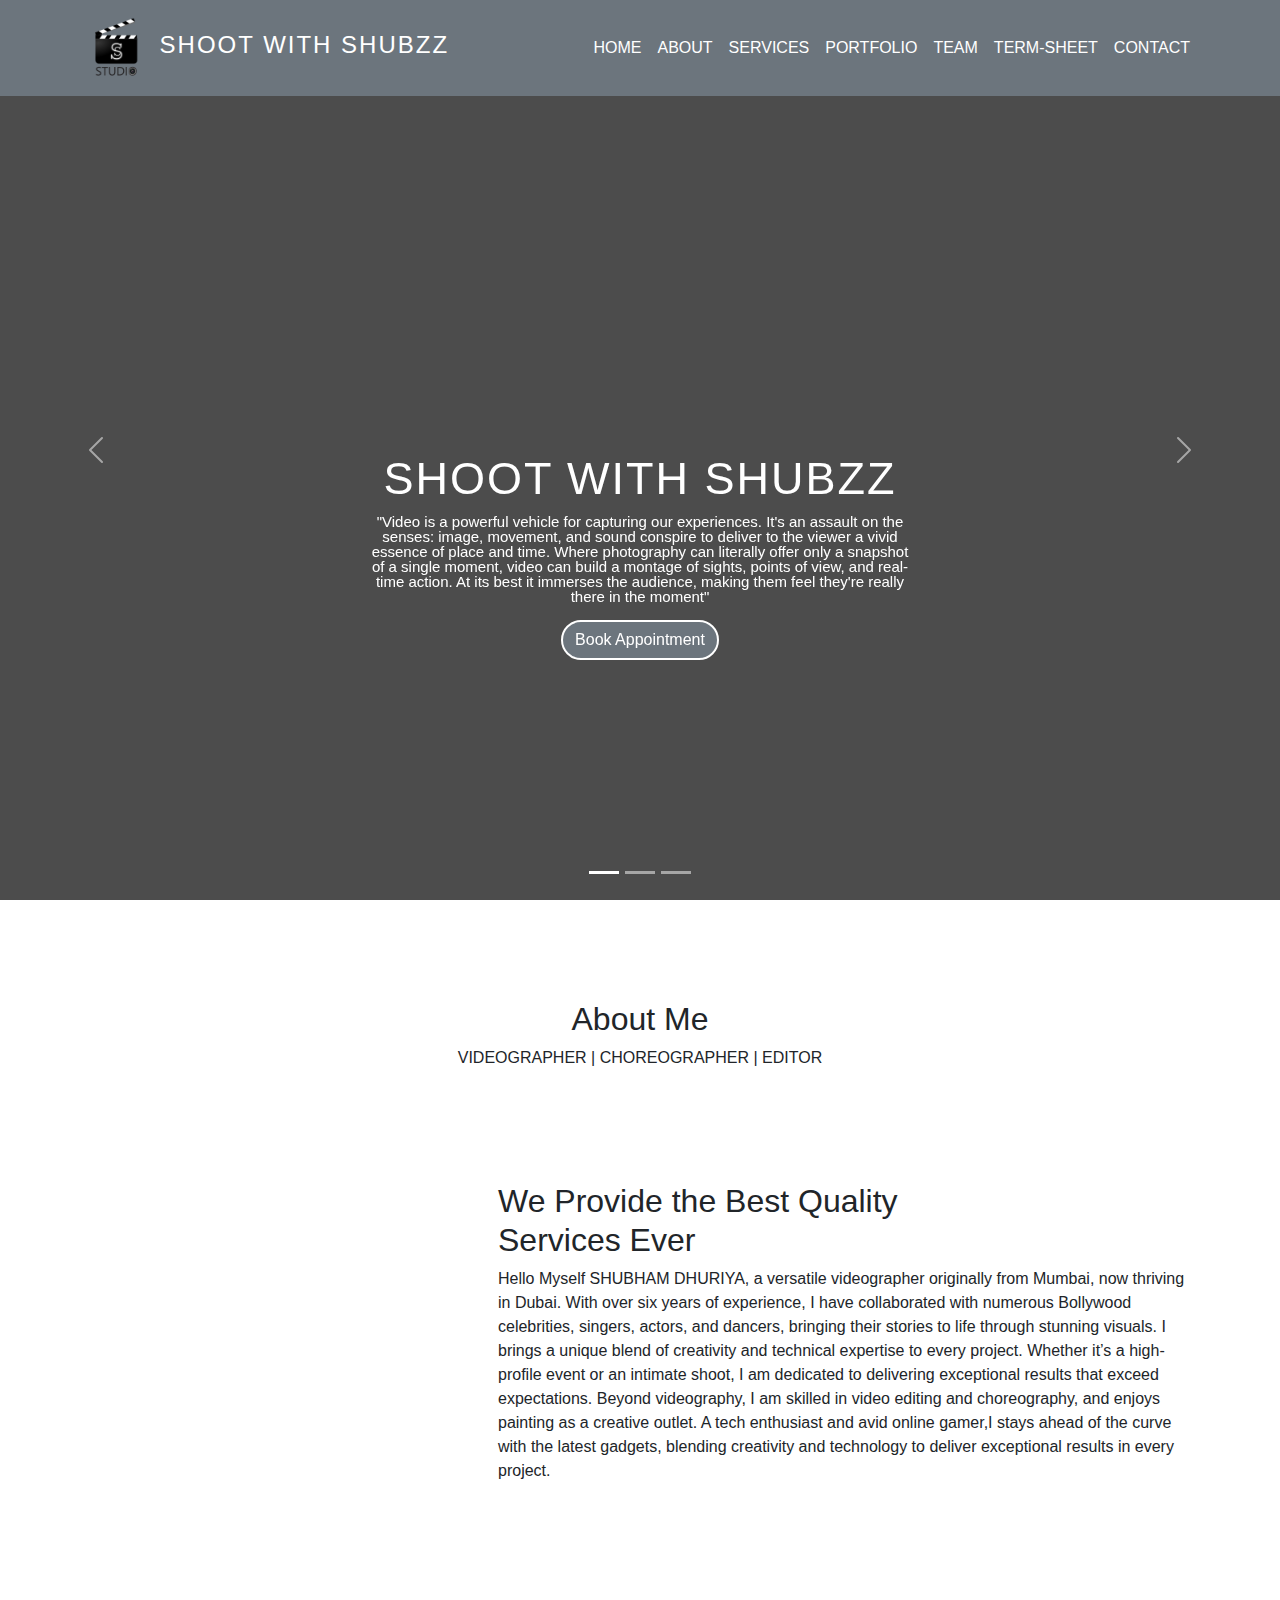
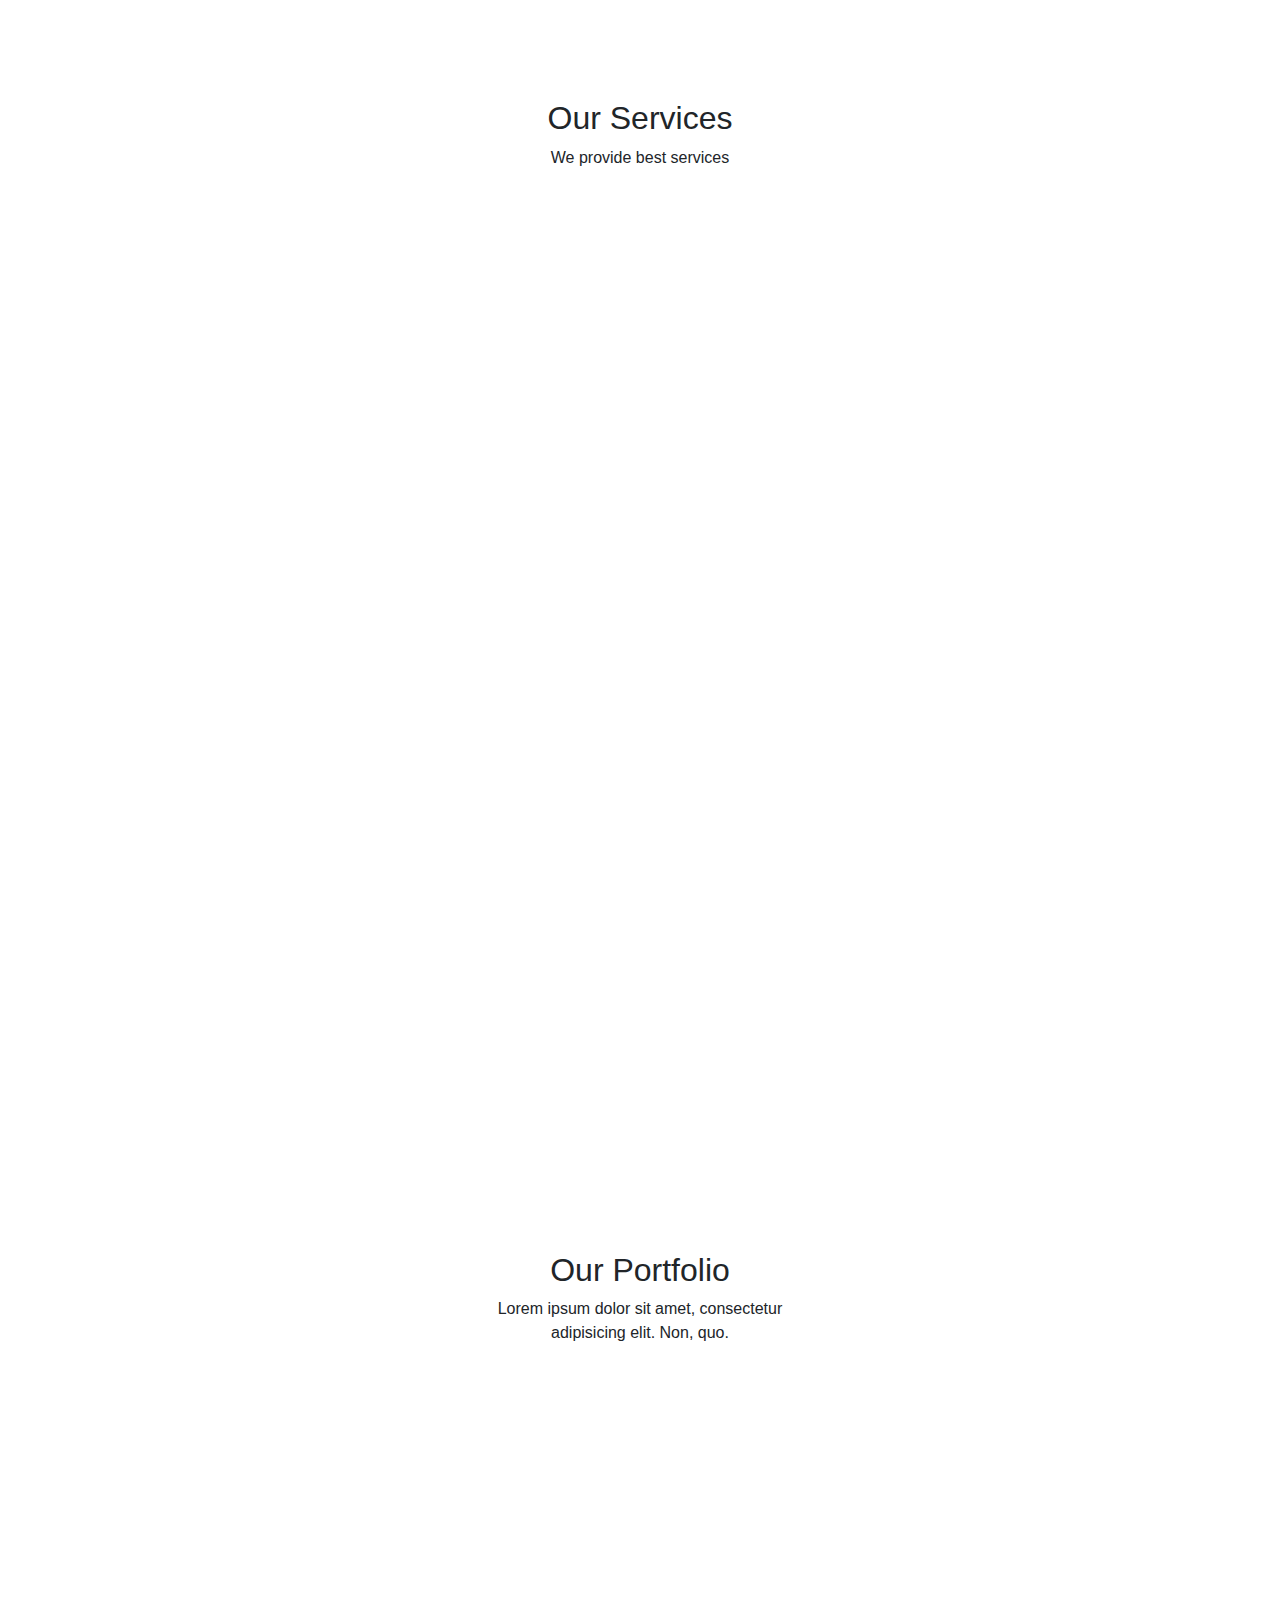
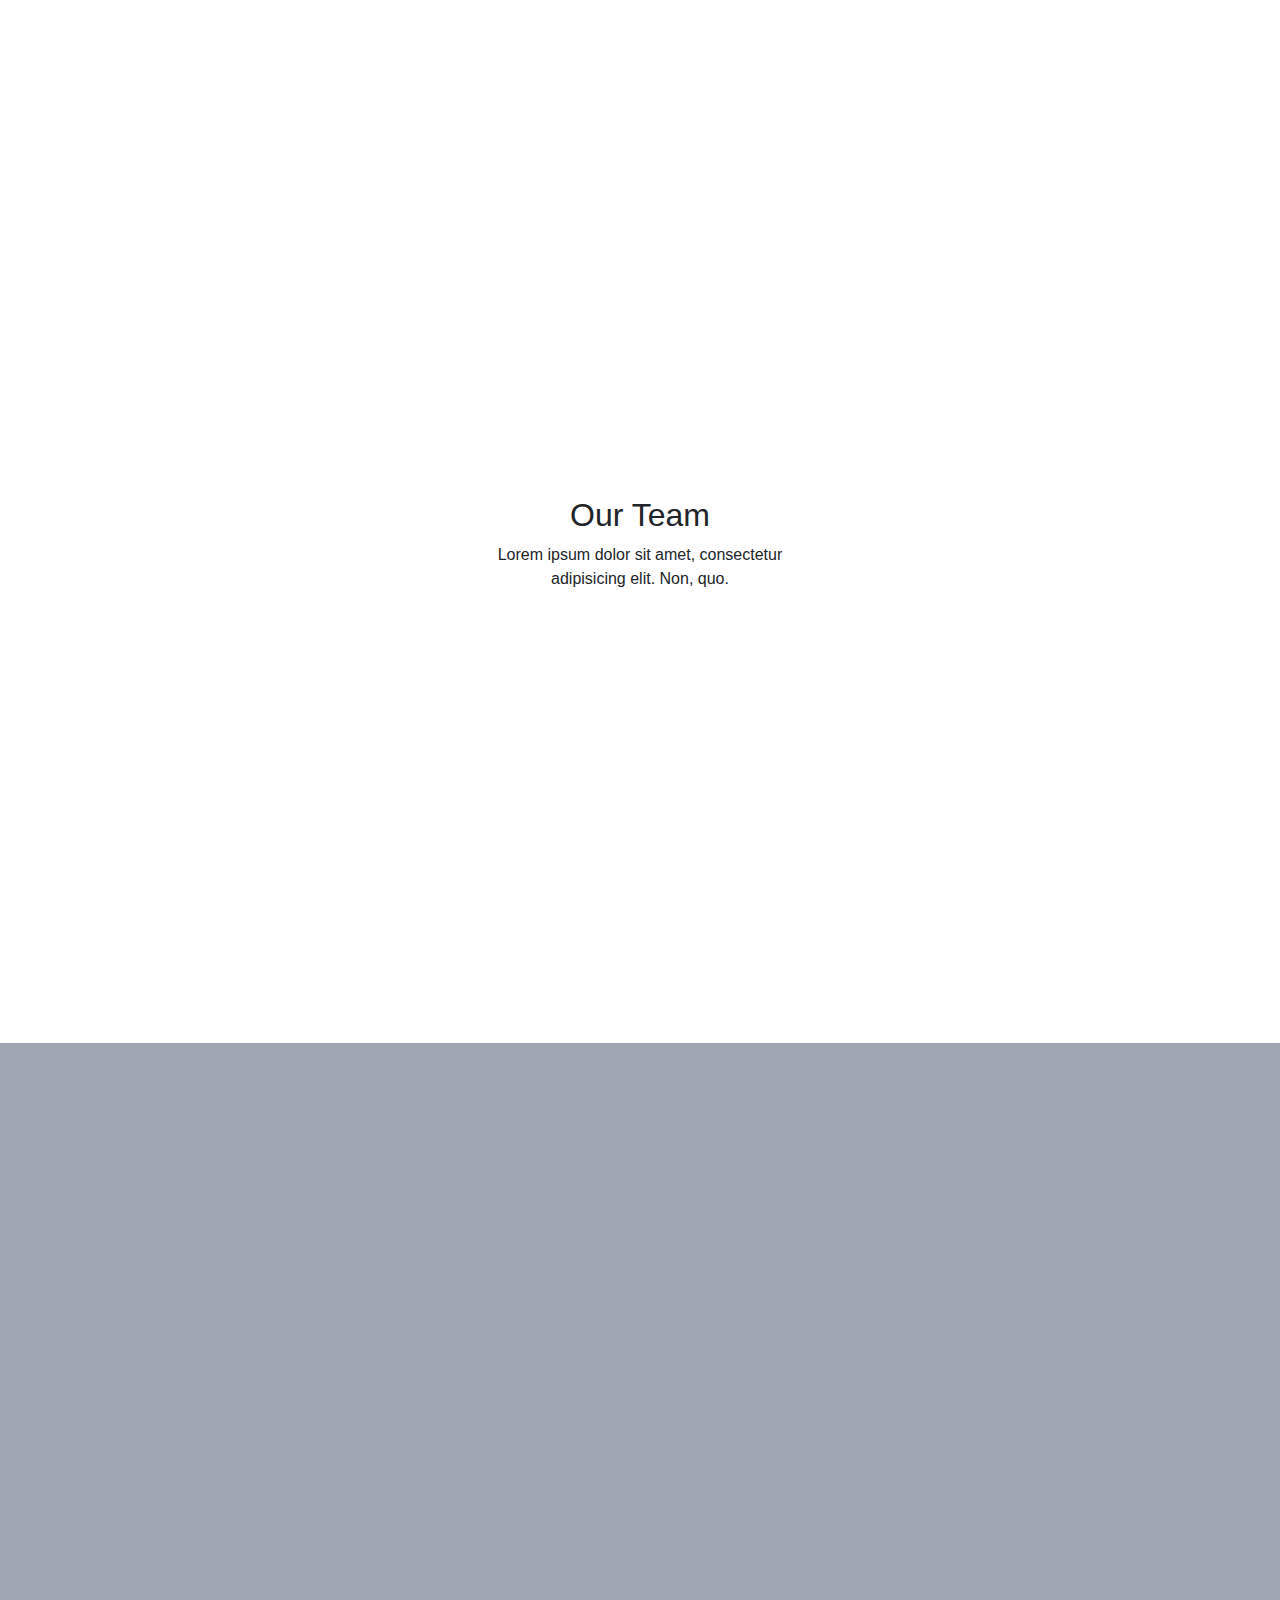
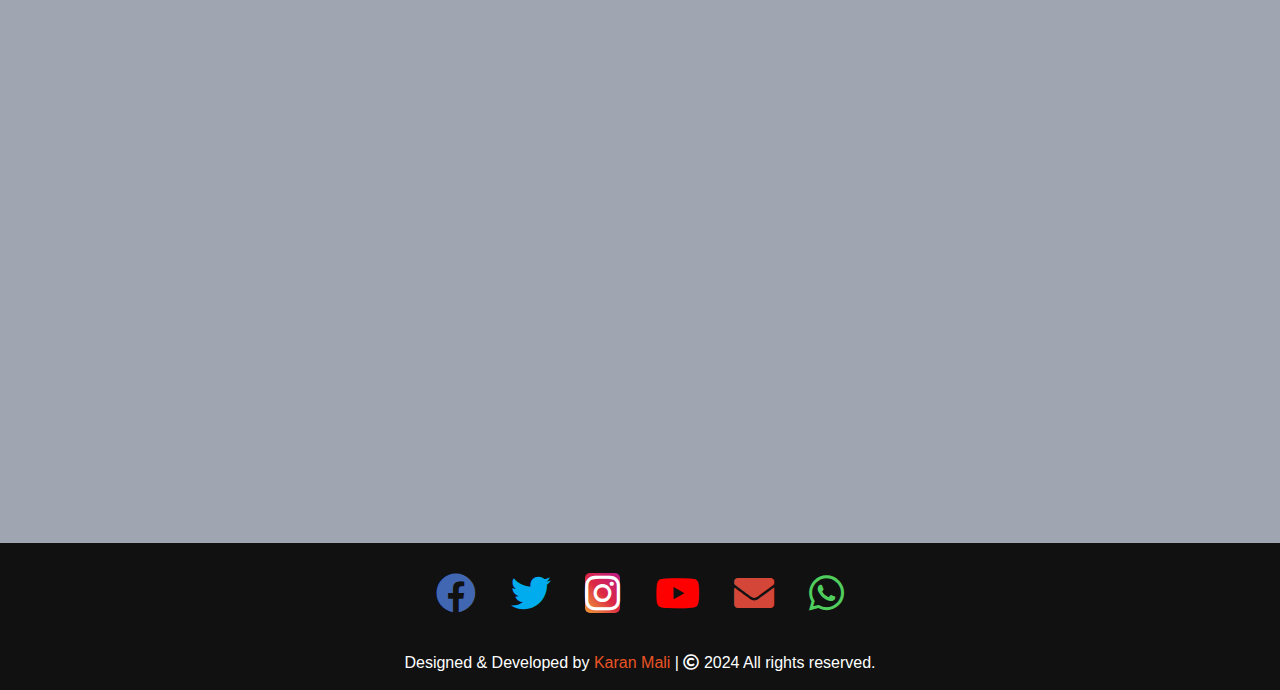
==== index.html @ 594d5bc6 "some changes in style.css" ====
<!DOCTYPE html>
<html lang="en">

<head>
    <meta charset="UTF-8">
    <meta http-equiv="X-UA-Compatible" content="IE=edge">
    <meta name="viewport" content="width=device-width, initial-scale=1.0">
    <title>Shoot with Shubbz</title>
    <link rel="icon" type="image/x-icon" href="img/S logo-1.png">
    <!-- All CSS -->
    <link rel="stylesheet" href="https://unpkg.com/aos@next/dist/aos.css" />
    <link href="css/bootstrap.min.css" rel="stylesheet">
    <link rel="stylesheet" href="https://cdn.jsdelivr.net/npm/bootstrap-icons@1.7.2/font/bootstrap-icons.css">
    <link rel="stylesheet" href="css/style.css">
    <link rel="stylesheet" href="js/javascript.js">
    <link rel="stylesheet" href="https://cdnjs.cloudflare.com/ajax/libs/font-awesome/5.15.4/css/all.min.css">
</head>

<body>
    <!-- home section start -->
    <div id="wrapper">
        <section id="home" class="home">

        
            <nav class="navbar navbar-expand-lg navbar-light bg-secondary fixed-top">
                <div class="container">
                    <a class="navbar-brand" href="">
                        <img src="img/S logo-1.png" alt="logo" height="70" width="70">
                        <span class="text">Shoot with Shubzz</span>
                    </a>
                    <button class="navbar-toggler" type="button" data-bs-toggle="collapse"
                        data-bs-target="#navbarSupportedContent" aria-controls="navbarSupportedContent"
                        aria-expanded="false" aria-label="Toggle navigation"> <span class="navbar-toggler-icon"></span>
                    </button>
                    <div class="collapse navbar-collapse" id="navbarSupportedContent">
                        <ul class="navbar-nav ms-auto mb-2 mb-lg-0">
                            <li class="nav-item">
                                <a class="nav-link" href="#home">Home</a>
                            </li>
                            <li class="nav-item">
                                <a class="nav-link" href="#about">About</a>
                            </li>
                            <li class="nav-item">
                                <a class="nav-link" href="#services">Services</a>
                            </li>
                            <li class="nav-item">
                                <a class="nav-link" href="#portfolio">Portfolio</a>
                            </li>
                            <li class="nav-item">
                                <a class="nav-link" href="#team">Team</a>
                            </li>
                            <li class="nav-item">
                                <a class="nav-link" href="term-sheet.html">Term-Sheet</a>
                            </li>
                            <li class="nav-item">
                                <a class="nav-link" href="#contact-form">Contact</a>
                            </li>
                        </ul>
                    </div>
                </div>
            </nav>
    
            <div id="carouselExampleIndicators" class="carousel slide" data-bs-ride="carousel">
                <div class="carousel-indicators">
                    <button type="button" data-bs-target="#carouselExampleIndicators" data-bs-slide-to="0" class="active"
                        aria-current="true" aria-label="Slide 1"></button>
                    <button type="button" data-bs-target="#carouselExampleIndicators" data-bs-slide-to="1"
                        aria-label="Slide 2"></button>
                    <button type="button" data-bs-target="#carouselExampleIndicators" data-bs-slide-to="2"
                        aria-label="Slide 3"></button>
                </div>
                <div class="carousel-inner">
                    <div class="carousel-item active">
                        <img src="img/jakob-owens-kbd1oAf-9Ms-unsplash.jpg" class="d-block w-100" alt="...">
                        <div class="carousel-caption">
                            <h5>Shoot With Shubzz</h5>
                            <p>"Video is a powerful vehicle for capturing our experiences. It's an assault on the senses:
                                image, movement, and sound conspire to deliver to the viewer a vivid essence of place and
                                time. Where photography can literally offer only a snapshot of a single moment, video
                                can build a montage of sights, points of view, and real-time action. At its best it immerses
                                the audience, making them feel they're really there in the moment"</p>
                            <p><a href="https://api.whatsapp.com/send?phone=917020880854"
                                    class="btn btn-secondary mt-3">Book Appointment</a></p>
                        </div>
                    </div>
                    <div class="carousel-item">
                        <img src="img/kal-visuals-FtQE89f3EXA-unsplash.jpg" class="d-block w-100" alt="...">
                        <div class="carousel-caption">
                            <h5>VIDEOGRAPHY</h5>
                            <p>"A great videographer knows how to create magic out of ordinary moments."</p>
                            <p><a href="https://api.whatsapp.com/send?phone=917020880854"
                                    class="btn btn-secondary mt-3">Book Appointment</a></p>
                        </div>
                    </div>
                    <div class="carousel-item">
                        <img src="img/kushagra-kevat-9ESAufvpgjI-unsplash.jpg" class="d-block w-100" alt="...">
                        <div class="carousel-caption">
                            <h5>PHOTOGRAPHY</h5>
                            <p>“The camera is an instrument that teaches people how to see without a camera.”</p>
                            <p><a href="https://api.whatsapp.com/send?phone=917020880854"
                                    class="btn btn-secondary mt-3">Book Appointment</a></p>
                        </div>
                    </div>
                </div>
                <button class="carousel-control-prev" type="button" data-bs-target="#carouselExampleIndicators"
                    data-bs-slide="prev">
                    <span class="carousel-control-prev-icon" aria-hidden="true"></span>
                    <span class="visually-hidden">Previous</span>
                </button>
                <button class="carousel-control-next" type="button" data-bs-target="#carouselExampleIndicators"
                    data-bs-slide="next">
                    <span class="carousel-control-next-icon" aria-hidden="true"></span>
                    <span class="visually-hidden">Next</span>
                </button>
            </div>
        </section>
        <!-- home section end -->
    
        <!-- about section starts -->
        <section id="about" class="about section-padding">
            <div class="container">
                <div class="row">
                    <div class="col-md-12">
                        <div class="section-header text-center pb-5">
                            <h2>About Me</h2>
                            <p>VIDEOGRAPHER | CHOREOGRAPHER | EDITOR</p>
                        </div>
                    </div>
                    <div class="col-lg-4 col-md-12 col-12">
                        <div class="about-img" data-aos="fade-up" data-aos-duration="3000">
                            <img src="img/about1.jpg" alt="" class="img-fluid">
                        </div>
                    </div>
                    <div class="col-lg-8 col-md-12 col-12 ps-lg-5 mt-md-5">
                        <div class="about-text">
                            <h2>We Provide the Best Quality <br />Services Ever</h2>
                            <p>Hello Myself SHUBHAM DHURIYA, a versatile videographer originally from Mumbai, now thriving in Dubai.
                                With over six years of experience, I have collaborated with numerous Bollywood
                                celebrities, singers, actors, and dancers, bringing their stories to life through stunning
                                visuals. I brings a unique blend of creativity and technical expertise to every project. Whether it’s a high-profile event or an
                                intimate shoot, I am dedicated to delivering exceptional results that exceed
                                expectations. Beyond videography, I am skilled in video editing and choreography, and
                                enjoys painting as a creative outlet. A tech enthusiast and avid online gamer,I
                                stays ahead of the curve with the latest gadgets, blending creativity and technology to
                                deliver exceptional results in every project.</p>
                            <!-- <a href="#" class="btn btn-warning">Learn More</a> -->
                        </div>
                    </div>
                </div>
            </div>
        </section>
        <!-- about section Ends -->
        <!-- services section Starts -->
        <section class="services section-padding" id="services">
            <div class="container">
                <div class="row">
                    <div class="col-md-12">
                        <div class="section-header text-center pb-5">
                            <h2>Our Services</h2>
                            <p>We provide best services</p>
                        </div>
                    </div>
                </div>
                <div class="row">
                    <div class="col-12 col-md-12 col-lg-4">
                        <div class="card text-light text-center bg-secondary pb-2" data-aos="zoom-in-right"
                            data-aos-duration="1000">
                            <div class="card-body">
                                <div class="img-area mb-4">
                                    <img src="Img/IMG_1779.JPG" class="img-fluid" alt="">
                                </div>
                                <h3 class="card-title">ALL TYPES OF SHOOT</h3>
                                <p class="lead">Lorem ipsum dolor sit amet consectetur adipisicing elit. Adipisci eligendi
                                    modi temporibus alias iste. Accusantium?</p>
                                <!-- <button class="btn bg-warning text-dark">Read More</button> -->
                            </div>
                        </div>
                    </div>
                    <div class="col-12 col-md-12 col-lg-4">
                        <div class="card text-light text-center bg-secondary pb-2" data-aos="zoom-out-up"
                            data-aos-duration="1000">
                            <div class="card-body">
                                <div class="img-area mb-4">
                                    <img src="img/IMG_1778.JPG" class="img-fluid" alt="" size="">
                                </div>
                                <h3 class="card-title">PHOTOGRAPHY</h3>
                                <p class="lead">Lorem ipsum dolor sit amet consectetur adipisicing elit. Adipisci eligendi
                                    modi temporibus alias iste. Accusantium?</p>
                                <!-- <button class="btn bg-warning text-dark">Read More</button> -->
                            </div>
                        </div>
                    </div>
                    <div class="col-12 col-md-12 col-lg-4">
                        <div class="card text-light text-center bg-secondary pb-2" data-aos="zoom-in-left"
                            data-aos-duration="1000">
                            <div class="card-body">
                                <div class="img-area mb-4">
                                    <!-- <video width="360" height="465" autoplay muted>
                                        <source src="Images/baba GAP.mp4" type="video/mp4">
                                        <source src="movie.ogg" type="video/ogg">
                                        Your browser does not support the video tag.
                                    </video> -->
    
                                    <img src="Img/IMG_1775.JPG" class="img-fluid" alt="" size="">
                                </div>
                                <h3 class="card-title">VIDEOGRAPHY</h3>
                                <p class="lead">Lorem ipsum dolor sit amet consectetur adipisicing elit. Adipisci eligendi
                                    modi temporibus alias iste. Accusantium?</p>
                                <!-- <button class="btn bg-warning text-dark">Read More</button> -->
                            </div>
                        </div>
                    </div>
                </div>
            </div>
        </section>
        <!-- services section Ends -->
    
        <!-- portfolio strats -->
        <section id="portfolio" class="portfolio section-padding">
            <div class="container">
                <div class="row">
                    <div class="col-md-12">
                        <div class="section-header text-center pb-5">
                            <h2>Our Portfolio</h2>
                            <p>Lorem ipsum dolor sit amet, consectetur <br>adipisicing elit. Non, quo.</p>
                        </div>
                    </div>
                </div>
                <div class="row">
                    <div class="col-12 col-md-12 col-lg-4" data-aos-offset="1000" data-aos-easing="ease-in-sine">
                        <iframe src="https://www.instagram.com/shoot_with_shubzz/embed" width="400" height="480"
                            frameborder="1" scrolling="no" allowtransparency="true"></iframe>
                    </div>
                    <div class="col-12 col-md-12 col-lg-4" data-aos="fade-zoom-in" data-aos-easing="ease-in-back"
                        data-aos-delay="300" data-aos-offset="0">
                        <iframe width="400" height="480" src="https://www.youtube.com/embed/058XP8drk1M"
                            title="Dilbaro - Full Video | Raazi l Dance and story by Shubham Dhuriya" frameborder="0"
                            allow="accelerometer; autoplay; clipboard-write; encrypted-media; gyroscope; picture-in-picture; web-share"
                            referrerpolicy="strict-origin-when-cross-origin" allowfullscreen></iframe>
                    </div>
                    <div class="col-12 col-md-12 col-lg-4" data-aos="fade-left" data-aos-anchor="#example-anchor"
                        data-aos-offset="500" data-aos-duration="500">
                        <iframe src="https://www.instagram.com/shoot_with_shubzz/embed" width="400" height="480"
                            frameborder="1" scrolling="no" allowtransparency="true"></iframe>
                    </div>
                </div>
            </div>
            </div>
        </section>
        <!-- portfolio ends -->
    
        <!-- team starts -->
        <section class="team section-padding" id="team">
            <div class="container">
                <div class="row">
                    <div class="col-md-12">
                        <div class="section-header text-center pb-5">
                            <h2>Our Team</h2>
                            <p>Lorem ipsum dolor sit amet, consectetur <br>adipisicing elit. Non, quo.</p>
                        </div>
                    </div>
                </div>
                <div class="row">
                    <div class="col-12 col-md-6 col-lg-3">
                        <div class="card text-center" div data-aos="fade-right" data-aos-duration="1000">
                            <div class="card-body">
                                <img src="img/team-1.jpg" alt="" class="img-fluid rounded-circle">
                                <h3 class="card-title py-2">Shubham Dhuriya</h3>
                                <p class="card-text">Lorem ipsum dolor sit amet, consectetur <br>adipisicing elit. Non, quo.
                                </p>
    
                                <!-- <p class="socials">
                                    <i class="bi bi-twitter text-dark mx-1"></i>
                                    <i class="bi bi-facebook text-dark mx-1"></i>
                                    <i class="bi bi-linkedin text-dark mx-1"></i>
                                    <i class="bi bi-instagram text-dark mx-1"></i>
                                </p> -->
                            </div>
                        </div>
                    </div>
                    <div class="col-12 col-md-6 col-lg-3">
                        <div class="card text-center" div data-aos="fade-right" data-aos-duration="1000">
                            <div class="card-body">
                                <img src="img/team-2.jpg" alt="" class="img-fluid rounded-circle">
                                <h3 class="card-title py-2"> Sumitra</h3>
                                <p class="card-text">Lorem ipsum dolor sit amet, consectetur <br>adipisicing elit. Non, quo.
                                </p>
                                <!-- <p class="socials">
                                    <i class="bi bi-twitter text-dark mx-1"></i>
                                    <i class="bi bi-facebook text-dark mx-1"></i>
                                    <i class="bi bi-linkedin text-dark mx-1"></i>
                                    <i class="bi bi-instagram text-dark mx-1"></i>
                                </p> -->
                            </div>
                        </div>
                    </div>
                    <div class="col-12 col-md-6 col-lg-3">
                        <div class="card text-center" div data-aos="fade-left" data-aos-duration="1000">
                            <div class="card-body">
                                <img src="img/team-3.jpg" alt="" class="img-fluid rounded-circle">
                                <h3 class="card-title py-2">Vivek Singh</h3>
                                <p class="card-text">PHOTOGRAPHER VIDEOGRAPHER REELOGRAPHER</p>
                                <!-- <p class="socials">
                                    <i class="bi bi-twitter text-dark mx-1"></i>
                                    <i class="bi bi-facebook text-dark mx-1"></i>
                                    <i class="bi bi-linkedin text-dark mx-1"></i>
                                    <i class="bi bi-instagram text-dark mx-1"></i>
                                </p> -->
                            </div>
                        </div>
                    </div>
                    <div class="col-12 col-md-6 col-lg-3">
                        <div class="card text-center" div data-aos="fade-left" data-aos-duration="1000">
                            <div class="card-body">
                                <img src="img/team-4.jpg" alt="" class="img-fluid rounded-circle">
                                <h3 class="card-title py-2">Sunil Vishwakarma</h3>
                                <p class="card-text">PHOTOGRAPHER VIDEOGRAPHER REELOGRAPHER</p>
                                <!-- <p class="socials">
                                    <i class="bi bi-twitter text-dark mx-1"></i>
                                    <i class="bi bi-facebook text-dark mx-1"></i>
                                    <i class="bi bi-linkedin text-dark mx-1"></i>
                                    <i class="bi bi-instagram text-dark mx-1"></i>
                                </p> -->
                            </div>
                        </div>
                    </div>
                </div>
            </div>
        </section>
        <!-- team ends -->
    
        <!-- Contact starts -->
        <!-- <section id="contact" class="contact section-padding">
            <div class="container mt-5 mb-5">
                <div class="row">
                    <div class="col-md-12">
                        <div class="section-header text-center pb-5">
                            <h2>Contact Us</h2>
                            <p>Lorem ipsum dolor sit amet, consectetur <br>adipisicing elit. Non, quo.</p>
                        </div>
                    </div>
                </div>
                <div class="row m-0">
                    <div class="col-md-12 p-0 pt-4 pb-4">
                        <form action="#" class="bg-light p-4 m-auto">
                            <div class="row">
                                <div class="col-md-12">
                                    <div class="mb-3">
                                        <input class="form-control" placeholder="Full Name" required="" type="text">
                                    </div>
                                </div>
                                <div class="col-md-12">
                                    <div class="mb-3">
                                        <input class="form-control" placeholder="Email" required="" type="email">
                                    </div>
                                </div>
                                <div class="col-md-12">
                                    <div class="mb-3">
                                        <textarea class="form-control" placeholder="Message" required=""
                                            rows="3"></textarea>
                                    </div>
                                </div><button class="btn btn-warning btn-lg btn-block mt-3" type="button">Send Now</button>
                            </div>
                        </form>
                    </div>
                </div>
            </div>
        </section>   -->
    
        <!-- New contact start -->
        <!-- <section id="contact" class="contact section-padding">
            <div class="footers">
                <div class="contacts-section" data-aos="fade-right" data-aos-duration="1000">
    
                    <h2>Contact Us</h2>
                    <form action="#">
                        <label for="name">Name:</label>
                        <input type="text" id="name" name="name" required>
    
                        <label for="email">Email:</label>
                        <input type="email" id="email" name="email" required>
    
                        <label for="message">Message:</label>
                        <textarea id="message" name="message" rows="4" required></textarea>
    
                        <button type="submit">Send Message</button>
                    </form>
                </div>
    
                <div class="payment-section" data-aos="fade-left" data-aos-duration="1000">
                    <h2>Payment Method</h2>
                    <p>Scan the QR code below to make a payment:</p>
                    <img src="Images/IMG-20240730-WA0000.jpg" alt="QR Code for Payment">
                </div>
            </div>
        </section> -->
        <section class="contact-form section-padding bg" id="contact-form">
            <div class="container" data-aos="fade-down" data-aos-duration="3000">
                <span class="big-circle"></span>
                <img src="img/shape.png" class="square" alt="" />
                <div class="form" data-aos="fade-up" data-aos-duration="3000">
                    <div class="contact-info">
                        <h3 class="title">Let's get in touch</h3>
                        <p class="text">
                            Have questions or want to collaborate? <br>
                            We’d love to hear from you! Reach out to us at
                            below provided contacts <br>
                            or fill out the form and we’ll get back to you as soon as possible.
                        </p>
    
                        <div class="info" data-aos="fade-right" data-aos-duration="3000">
                            <div class="information">
                                <img src="img/location.png" class="icon" alt="" />
                                <p>Mumbai, India</p>
                            </div>
                            <div class="information">
                                <img src="img/email.png" class="icon" alt="" />
                                <p>bboyshubzz@gmail.com</p>
                            </div>
                            <div class="information">
                                <img src="img/phone.png" class="icon" alt="" />
                                <p> +91 7020880854 </p>
                            </div>
                        </div>
    
                        <div class="social-media">
                            <p>Connect with us :</p>
                            <div class="social-icons">
                                <a href="https://www.facebook.com/shubham.dhuriya.10">
                                    <i class="fab fa-facebook-f"></i>
                                </a>
                                <a href="https://www.instagram.com/dance_with_shubzz">
                                    <i class="fab fa-instagram"></i>
                                </a>
                                <a href="#">
                                    <i class="fas fa-envelope fa"></i>
                                </a>
                                <a href="https://api.whatsapp.com/send?phone=917020880854">
                                    <i class="fab fa-whatsapp f"></i>
                                </a>
                            </div>
                        </div>
                    </div>
    
                    <div class="contact-form"data-aos="fade-left" data-aos-duration="3000">
                        <span class="circle one"></span>
                        <span class="circle two"></span>
    
                        <form action="https://api.web3forms.com/submit" method="POST" autocomplete="off">
    
                            <h3 class="title">Contact us</h3>
                            <input type="hidden" name="access_key" value="cea9e17a-37e0-4d76-bab3-bfa9882358f7">
                            <input type="hidden" name="subject"
                                value="New Form Submission from Your Website Shoot With Shubzz">
                            <input type="hidden" name="from_name" value="Shoot With Shubzz">
                            <div class="input-container">
                                <input type="text" name="name" class="input" />
                                <label for="">Username</label>
                                <span>Username</span>
                            </div>
                            <div class="input-container">
                                <input type="email" name="email" class="input" />
                                <label for="">Email</label>
                                <span>Email</span>
                            </div>
                            <div class="input-container">
                                <input type="tel" name="phone" class="input" />
                                <label for="">Phone</label>
                                <span>Phone</span>
                            </div>
                            <div class="input-container textarea">
                                <textarea name="message" class="input"></textarea>
                                <label for="">Message</label>
                                <span>Message</span>
                            </div>
                            <input type="submit" value="Send" class="btn" />
                        </form>
                    </div>
                </div>
            </div>
        </section>
    
        <!-- New contact end-->
    
        <!-- contact ends -->
    
        <!-- footer section start -->
    
        <section class="footer" id="footer">
            <footer>
                <div class="social-content">
                    <a href="https://www.facebook.com/shubham.dhuriya.10" title="Follow me on Facebook">
                        <span><i class="fab fa-facebook fa-2x"></i></span>
                    </a>
                    <a href="$" title="Follow me on Twitter">
                        <span><i class="fab fa-twitter fa-2x"></i></span>
                    </a>
                    <a href="https://www.instagram.com/dance_with_shubzz" title="Follow me on Instagram">
                        <span><i class="fab fa-instagram fa-2x"></i></span>
                    </a>
                    <a href="https://www.youtube.com/@DANCEWITHSHUBZZ" title="Subscribe me on Youtube">
                        <span><i class='fab fa-youtube fa-2x' style='color:#FF0000'></i></span>
                    </a>
                    <a href="bboyshubzz@gmail.com" title="Write us on Gmail">
                        <span><i class="fas fa-envelope fa-2x"></i></span>
                    </a>
                    <a href="https://api.whatsapp.com/send?phone=917020880854" title="Text me on Whatsapp">
                        <span><i class="fab fa-whatsapp fa-2x"></i></span>
                    </a>
                </div>
                <span>Designed & Developed <i class="fa-solid fa-laptop-mobile"></i> by <a
                        href="https://www.linkedin.com/in/karanmali">Karan Mali</a> | <span class="far fa-copyright"></span>
                    2024 All rights reserved.</span>
            </footer>
        </section>
        <!-- footer section ends -->
    
        <a href="#" class="to-top">
            <i class="fas fa-chevron-up"></i>
        </a>
    </div>

    <!-- All Js -->
    <script src="js/javascript.js"></script>
    <script src="https://unpkg.com/aos@2.3.1/dist/aos.js"></script>
    <script>
        AOS.init();
    </script>

    <script src="js/bootstrap.bundle.min.js"></script>
</body>

</html>
---- css/style.css ----
/* @import url('https://fonts.googleapis.com/css2?family=Montserrat:wght@400;500;700&display=swap'); */
/* * {
	font-family: 'poppins', sans-serif;
} */

html{
scroll-behavior: smooth;
}

.section-padding {
	padding: 100px 0;
  box-sizing: border-box;
}
.carousel-item {
	height: 100vh;
	min-height: 300px;
}
.carousel-caption {
	bottom: 220px;
	z-index: 2;
}
.carousel-caption h5 {
	font-size: 45px;
	text-transform: uppercase;
	letter-spacing: 2px;
	margin-top: 25px;
}
.carousel-caption p {
	width: 60%;
	margin: auto;
	font-size: 15px;
	line-height: 1;
  text-align: center;
}
.carousel-inner:before {
	content: '';
	position: absolute;
	width: 100%;
	height: 100%;
	top: 0;
	left: 0;
	background: rgba(0, 0, 0, 0.7);
	z-index: 1;
}
.home .bg-secondary{
	color: #06142e;
}


/* navbar styling */

.navbar-brand .text {
  font-family: 'Segoe UI Black', 'Chalkboard SE', 'Comic Neue', sans-serif;
  font-weight: 400;
  font-style: bold;
  font-size: larger;
  color: #FFFFFF;
  text-align: center;
}

.navbar .navbar-brand .img{
 size: 80px;
}

.btn-secondary{
  border-radius: 25px; 
  border: 2px solid #fff;
}
.btn-secondary:hover{
  border: 2px solid #fff;
  box-shadow: 0 0 10px 5px rgba(255, 255, 255, 0.2);
  background-color: rgba(255, 255, 255, 0.1);
  transition: background-color 0.3s ease;
	border-radius: 25px;
  color: #FFFFFF
}
.navbar .getstarted {
	background: #106eea;
	margin-left: 30px;
	border-radius: 4px;
	font-weight: 400;
	color: #fff;
	text-decoration: none;
	padding: .5rem 1rem;
	line-height: 2.3;
}
.navbar-nav a {
	font-size: 16px;
	text-transform: uppercase;
	font-weight: 500;
}
.navbar-light .navbar-brand {
	color: #FFFFFF;
	font-size: 20px;
	text-transform: uppercase;
	font-weight: bold;
	letter-spacing: 2px;
}

/* brand colour change */
.navbar-light .navbar-brand:focus, .navbar-light .navbar-brand:hover {
	color: #fff;
}
.navbar-light .navbar-nav .nav-link {
	color: #FFFFFF;
}

.navbar-nav .nav-item .nav-link:hover {
	/* background-color: grey;
	transition: background-color 0.3s ease;
	border-radius: 5px;
	color: #FFFFFF;
	box-shadow: 5px 5px black;
	text-shadow: 0 0 15px #777777; */
  border: 2px solid #fff;
  box-shadow: 0 0 10px 5px rgba(255, 255, 255, 0.2);
  background-color: rgba(255, 255, 255, 0.1);
  transition: background-color 0.3s ease;
	border-radius: 25px;
  color: #FFFFFF
}

.navbar-light .navbar-nav .nav-link:focus, .navbar-light .navbar-nav {
	color: #111
}

.w-100 {
	height: 100vh;
}
.navbar-toggler {
	padding: 1px 2px;
	font-size: 18px;
	line-height: 0.3;
	background: #fff;
  text-align: center;
}

/* .about, .portfolio, .contact{
	background-color: #686868;
  background-color: 	#A9A9A9
}
.services, .team{
  background-color: 	#A9A9A9
}  */

.about .about-img{
  box-shadow: 15px 15px 40px rgba(0, 0, 0, 0.5);
  filter: grayscale(100%);
  border-radius:10px;
}

.about-img img{
  box-shadow: 15px 15px 40px rgba(0, 0, 0, 0.5);
  border-radius:10px;
}

.about .about-img:hover{
  opacity:1;
  transition: 1s ease;
  filter: grayscale(0%);
}

.portfolio .card {
	box-shadow: 15px 15px 40px rgba(0, 0, 0, 0.15);
}
.team .card {
	box-shadow: 15px 15px 40px rgba(0, 0, 0, 0.15);
}
.services .card {
	box-shadow: 15px 15px 40px rgba(0, 0, 0, 0.5);
}
.services .card-body i {
	font-size: 50px;
}
.team .card-body i {
	font-size: 20px;
}

.team .card-body .card-title{
  font-size: 25px;
}

/* Contact section start */

/*
Footer styles
 .footers {
    display: flex;
    justify-content: space-between;
    width: 100%;
    padding: 20px; */
    /* background-color: #1e1e1e; */
    /* box-shadow: 0 -4px 8px rgba(0, 0, 0, 0.2); 
} */


/* .contacts-section, .payment-section {
    background-color: #9FA6B2;
    padding: 20px;
    border-radius: 8px;
    width: 45%;
    text-align: center;
    color: #FFFFFF;
    box-shadow: 15px 15px 40px rgba(0, 0, 0, 0.5);
}

.contacts-section h2, .payment-section h2 {
    color: #FFFFFF;
}

form {
    display: flex;
    flex-direction: column;
}

label {
    margin: 10px 0 5px;
}

input, textarea {
    padding: 10px;
    margin-bottom: 10px;
    border: none;
    border-radius: 4px;
    background-color: #333;
    color: #fff;
}

button {
    padding: 10px;
    border: none;
    border-radius: 4px;
    background-color: #ff9800;
    color: #fff;
    cursor: pointer;
    transition: background-color 0.3s;
} */

/* button:hover {
    background-color: #e68900;
} */

/* Payment section styles */
/* .payment-section img {
    margin-top: 10px;
    width: 250px;
    height: 320px;
} */



/* Contact section end */

/* @media only screen and (min-width: 768px) and (max-width: 991px) {
	.carousel-caption {
		bottom: 370px;
	}
	.carousel-caption p {
		width: 100%;
	}
	.card {
		margin-bottom: 30px;
	}
	.img-area img {
		width: 100%;
	}
}
@media only screen and (max-width: 767px) {
	.navbar-nav {
		text-align: center;
	}
	.carousel-caption {
		bottom: 125px;
	}
	.carousel-caption h5 {
		font-size: 17px;
	}
	.carousel-caption a {
		padding: 10px 15px;
		font-size: 15px;
	}
	.carousel-caption p {
		width: 100%;
		line-height: 1.6;
		font-size: 12px;
	}
	.about-text {
		padding-top: 50px;
	}
	.card {
		margin-bottom: 30px;
	}
} */






  /* contact */


  @import url("https://fonts.googleapis.com/css2?family=Poppins:wght@100;200;300;400;500;600;700;800&display=swap");

  * {
    margin: 0;
    padding: 0;
    box-sizing: border-box;
  }
  
  body,
  input,
  textarea {
    font-family: "Poppins", sans-serif;
  }
  
  .contact-form {
    background-color: #9FA6B2;
    position: relative;
  }
  
  .contact-form .container {
    position: relative;
    width: 100%;
    min-height: 100vh;
    padding: 2rem;
    background-color: #fafafa;
    overflow: hidden;
    display: flex;
    align-items: center;
    justify-content: center;
    box-shadow: 15px 15px 40px rgba(0, 0, 0, 0.5);
  }
  
  .form {
    width: 100%;
    max-width: 820px;
    background-color: #fff;
    border-radius: 10px;
    box-shadow: 15px 15px 40px rgba(0, 0, 0, 0.5);
    z-index: 1000;
    overflow: hidden;
    display: grid;
    grid-template-columns: repeat(2, 1fr);
  }
  
  .circle {
    border-radius: 50%;
    background: linear-gradient(135deg, transparent 20%, #9FA6B2);
    position: absolute;
  }
  
  .circle.one {
    width: 130px;
    height: 130px;
    top: 130px;
    right: -40px;
  }
  
  .circle.two {
    width: 80px;
    height: 80px;
    top: 10px;
    right: 30px;
  }
  
  .contact-form:before {
    content: "";
    position: absolute;
    width: 26px;
    height: 26px;
    background-color: #9FA6B2;
    transform: rotate(45deg);
    top: 50px;
    left: -13px;
  }
  
  form {
    padding: 2.3rem 2.2rem;
    z-index: 10;
    overflow: hidden;
    position: relative;
  }
  
  .title {
    color: #fff;
    font-weight: 500;
    font-size: 1.5rem;
    line-height: 1;
    margin-bottom: 0.7rem;
  }
  
  .input-container {
    position: relative;
    margin: 1rem 0;
  }
  
  .input {
    width: 100%;
    outline: none;
    border: 2px solid #fafafa;
    background: none;
    padding: 0.6rem 1.2rem;
    color: #fff;
    font-weight: 500;
    font-size: 0.95rem;
    letter-spacing: 0.5px;
    border-radius: 25px;
    transition: 0.3s;
  }
  
  textarea.input {
    padding: 0.8rem 1.2rem;
    min-height: 150px;
    border-radius: 22px;
    resize: none;
    overflow-y: auto;
  }
  
  .input-container label {
    position: absolute;
    top: 50%;
    left: 15px;
    transform: translateY(-50%);
    padding: 0 0.4rem;
    color: #fafafa;
    font-size: 0.9rem;
    font-weight: 400;
    pointer-events: none;
    z-index: 1000;
    transition: 0.5s;
  }
  
  .input-container.textarea label {
    top: 1rem;
    transform: translateY(0);
  }
  
  .form .btn {
    padding: 0.6rem 1.3rem;
    background-color: rgba(255, 255, 255, 0.1);
    border: 2px solid #fafafa;
    font-size: 0.95rem;
    color: #FFFFFF;
    line-height: 1;
    border-radius: 25px;
    outline: none;
    cursor: pointer;
    transition: 0.3s;
    margin: 0;
  }
  
  .form .btn:hover {
  border: 2px solid #fff;
  box-shadow: 0 0 10px 5px rgba(255, 255, 255, 0.2);
  background-color: rgba(255, 255, 255, 0.1);
  transition: background-color 0.3s ease;
	border-radius: 25px;
  color: #FFFFFF
  }
  
  .input-container span {
    position: absolute;
    top: 0;
    left: 25px;
    transform: translateY(-50%);
    font-size: 0.8rem;
    padding: 0 0.4rem;
    color: transparent;
    pointer-events: none;
    z-index: 500;
  }
  
  .input-container span:before,
  .input-container span:after {
    content: "";
    position: absolute;
    width: 10%;
    opacity: 0;
    transition: 0.3s;
    height: 5px;
    background-color: #9FA6B2;
    top: 50%;
    transform: translateY(-50%);
  }
  
  .input-container span:before {
    left: 50%;
  }
  
  .input-container span:after {
    right: 50%;
  }
  
  .input-container.focus label {
    top: 0;
    transform: translateY(-50%);
    left: 25px;
    font-size: 0.8rem;
  }
  
  .input-container.focus span:before,
  .input-container.focus span:after {
    width: 50%;
    opacity: 1;
  }
  
  .contact-info {
    padding: 2.3rem 2.2rem;
    position: relative;
    text-align: center;
  }
  
  .contact-info .title {
    color: #1abc9c;
  }
  
  .text {
    color: #333;
    margin: 1.5rem 0 2rem 0;
  }
  
  .information {
    display: flex;
    color: #555;
    margin: 0.7rem 0;
    align-items: center;
    font-size: 0.95rem;
  }
  
  .icon {
    width: 28px;
    margin-right: 0.7rem;
  }
  
  .social-media {
    padding: 2rem 0 0 0;
  }
  
  .social-media p {
    color: #333;
  }
  
  .social-icons {
    display: flex;
    margin-top: 0.5rem;
    justify-content: center;
  }
  
  .social-icons a {
    width: 35px;
    height: 35px;
    border-radius: 5px;
    background: linear-gradient(45deg, #1abc9c, #149279);
    color: #fff;
    text-align: center;
    line-height: 35px;
    margin-right: 0.5rem;
    transition: 0.3s;
  }
  
  .social-icons a:hover {
    transform: scale(1.05);
  }
  
  .contact-info:before {
    content: "";
    position: absolute;
    width: 110px;
    height: 100px;
    border: 22px solid #9FA6B2;
    border-radius: 50%;
    bottom: -77px;
    right: 50px;
    opacity: 0.3;
  }
  
  .big-circle {
    position: absolute;
    width: 500px;
    height: 500px;
    border-radius: 50%;
    background: linear-gradient(to bottom, #1cd4af, #159b80);
    bottom: 50%;
    right: 50%;
    transform: translate(-40%, 38%);
  }
  
  .big-circle:after {
    content: "";
    position: absolute;
    width: 360px;
    height: 360px;
    background-color: #fafafa;
    border-radius: 50%;
    top: calc(50% - 180px);
    left: calc(50% - 180px);
  }
  
  .square {
    position: absolute;
    height: 400px;
    top: 50%;
    left: 50%;
    transform: translate(181%, 11%);
    opacity: 0.2;
  }
  
/* Contact resonsive */

  @media (max-width: 850px) {
    .form {
      grid-template-columns: 1fr;
    }
  
    .contact-info:before {
      bottom: initial;
      top: -75px;
      right: 65px;
      transform: scale(0.95);
    }
  
    .contact-form:before {
      top: -13px;
      left: initial;
      right: 70px;
    }
  
    .square {
      transform: translate(140%, 43%);
      height: 350px;
    }
  
    .big-circle {
      bottom: 75%;
      transform: scale(0.9) translate(-40%, 30%);
      right: 50%;
    }
  
    .text {
      margin: 1rem 0 1.5rem 0;
    }
  
    .social-media {
      padding: 1.5rem 0 0 0;
    }
  }
  
  @media (max-width: 480px) {
    .container {
      padding: 0.1rem;
    }
  
    .contact-info:before {
      display: none;
    }
  
    .square,
    .big-circle {
      display: none;
    }
  
    form,
    .contact-info {
      padding: 1.7rem 1.6rem;
    }
  
    .text,
    .information,
    .social-media p {
      font-size: 0.8rem;
    }
  
    .title {
      font-size: 1.15rem;
    }
  
    .social-icons a {
      width: 30px;
      height: 30px;
      line-height: 30px;
    }
  
    .icon {
      width: 23px;
    }
  
    .input {
      padding: 0.45rem 1.2rem;
    }
  
    .form .btn {
      padding: 0.45rem 1.2rem;
    }
  }
  


  /* footer section styling start*/
footer{
  background: #111;
  padding: 15px 23px;
  color: #fff;
  text-align: center;
  font-family: 'popins',sans-serif;
}
footer span a{
  color: #eb5424;
  text-decoration: none;
}

footer span .fa-heart{
  color: red;
}
footer span a:hover{
  text-shadow: 0 0 15px #777777;
}
footer .social-content a{
  display: inline-block;
  font: 50px;
  color: #fff;
  padding: 15px;
  font-size: 20px;
  margin-bottom: 20px;
}

footer .social-content a .fa-facebook{
  color:  #4267B2;
  border-radius: 5px;
}
footer .social-content .fa-twitter{
  color: #00acee;
}

footer .social-content .fa-instagram{
  background: linear-gradient(45deg, #f09433 0%,#e6683c 25%,#dc2743 50%,#cc2366 75%,#bc1888 100%); 
  border-radius: 5px;
}
footer .social-content .fa-youtube{
  color: #0e76a8;
  border-radius: 5px;
}
footer .social-content .fa-envelope{
  color: #d44638; 
  border-radius: 5px;
}
footer .social-content .fa-whatsapp{
  color: #4FCE5D;
  border-radius: 5px;
}

footer .social-content a:hover .fa-facebook{
  text-shadow: 0 0 15px #777777;
}
footer .social-content a:hover .fa-twitter{
  text-shadow:  0 0 15px #777777;
}

footer .social-content a:hover .fa-instagram{
  box-shadow: 0 0 15px #777777;
}

footer .social-content a:hover .fa-youtube{
  text-shadow: 0 0 15px #777777;
}

footer .social-content a:hover .fa-envelope{
  text-shadow: 0 0 15px #777777;
}
footer .social-content a:hover .fa-whatsapp{
  text-shadow: 0 0 15px #777777;
}
.footer .span{
  font-family: 'Poppins', sans-serif;
}
/* footer section styling end*/

/* back to top */

.to-top {
  background: #686D76;
  position: fixed;
  bottom: 16px;
  right:32px;
  width:50px;
  height:50px;
  border-radius: 50%;
  display: flex;
  align-items: center;
  justify-content: center;
  font-size:20px;
  color:#FFFFFF;
  text-decoration: none;
  opacity:0;
  pointer-events: none;
  transition: all .4s;
  box-shadow: 0 0 10px 5px rgba(255, 255, 255, 0.2);
}

.to-top.active {
  bottom:32px;
  pointer-events: auto;
  opacity:1;
  box-shadow: 0 0 10px 5px rgba(14, 13, 13, 0.2);
  color: #FFFFFF;
}


@media only screen and ( max-width: 480px ) {
  #wrapper{overflow: hidden;}
  .navbar-brand .text{font-size: 10px;}
  .container .navbar-brand img{width: 50px; height: 50px; margin-left: -10px;}
  .fixed-top{position: sticky;}
  .container{padding: 0 20px;}
  .to-top {right: 16px; z-index: 999;}
  .section-padding{padding: 40px 0;}
  .carousel-caption h5{font-size: 28px;}
  .carousel-caption p{line-height: 20px;}
  .carousel-caption p, .carousel-caption{width: 100%;}
  .carousel-caption{padding: 0 20px; right: unset; left: unset; padding-top: unset; padding-bottom: unset;}
  .about-text h2{margin-top: 20px;}
  footer .social-content a{font-size: 15px; padding: 8px;}
  iframe{width: 100%;}
  .card-body + .card-body{margin-top: 12px;}
  
}

/* back to top end*/
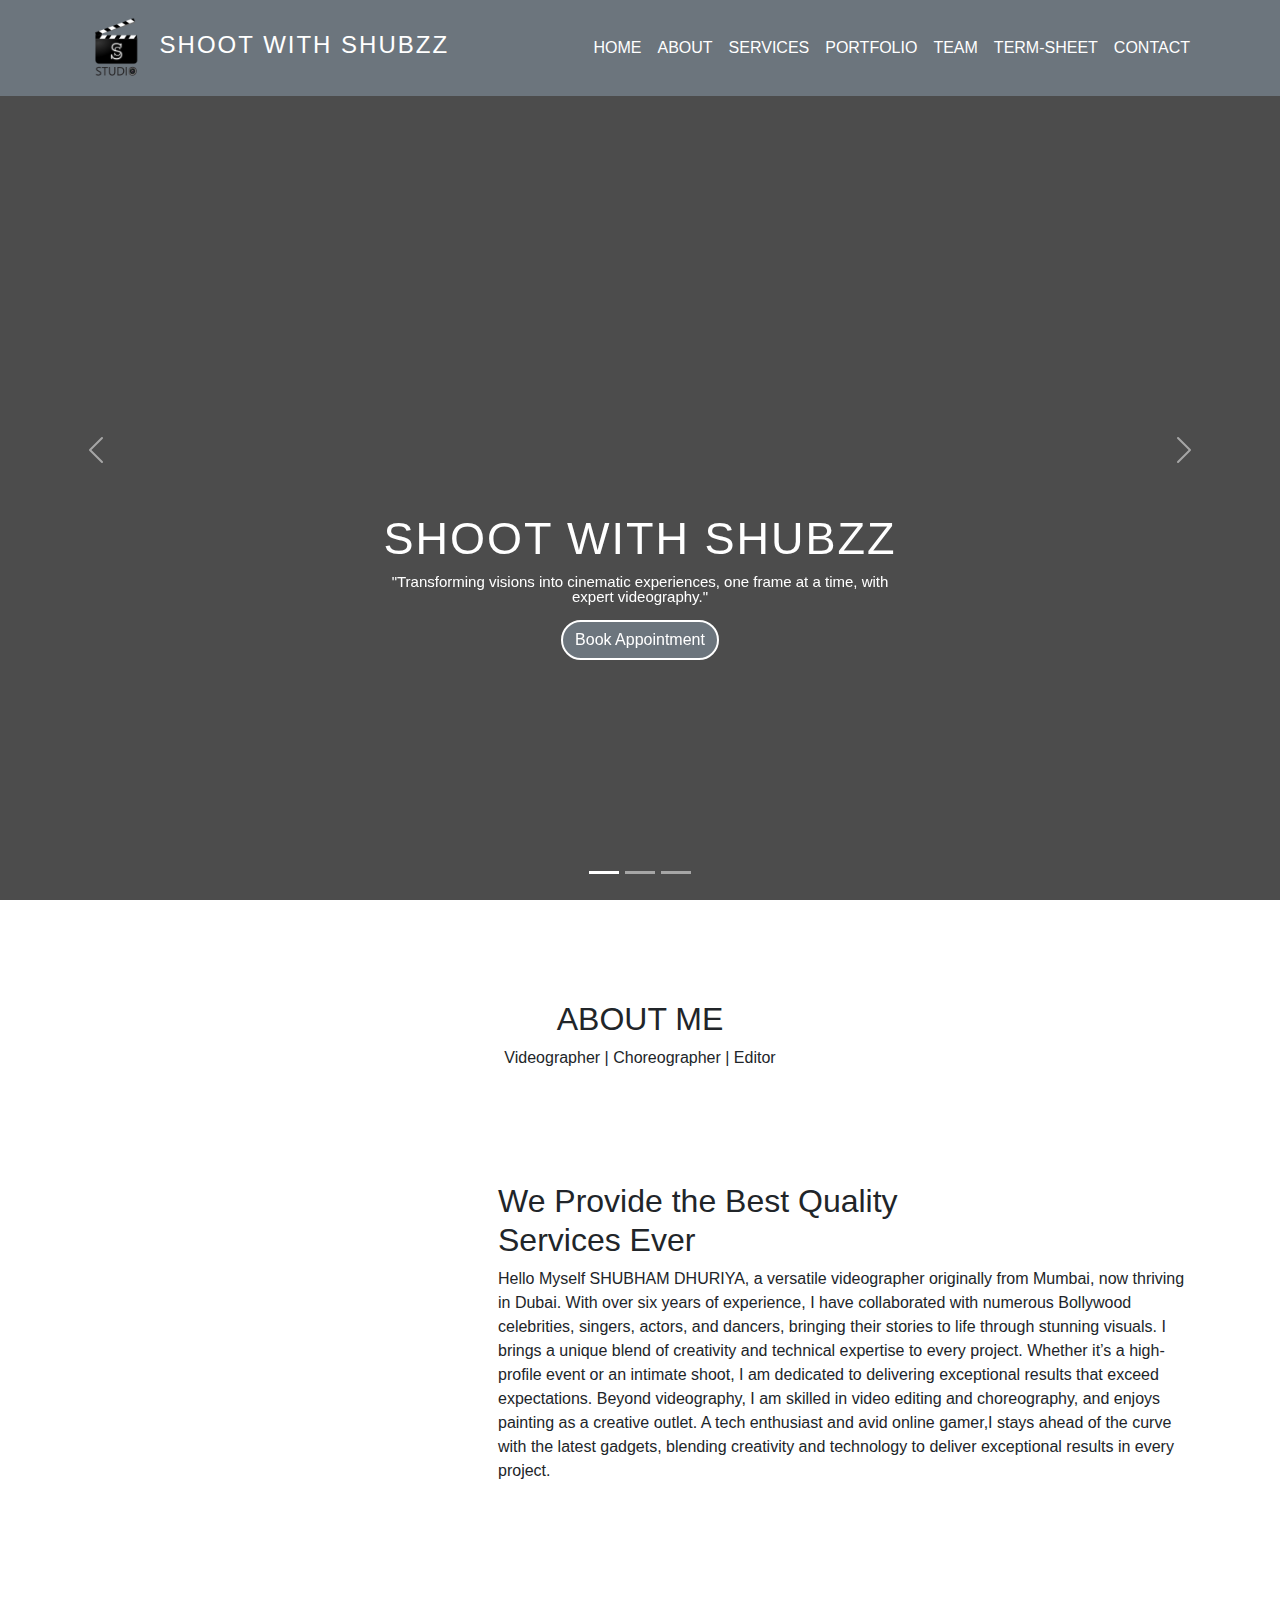
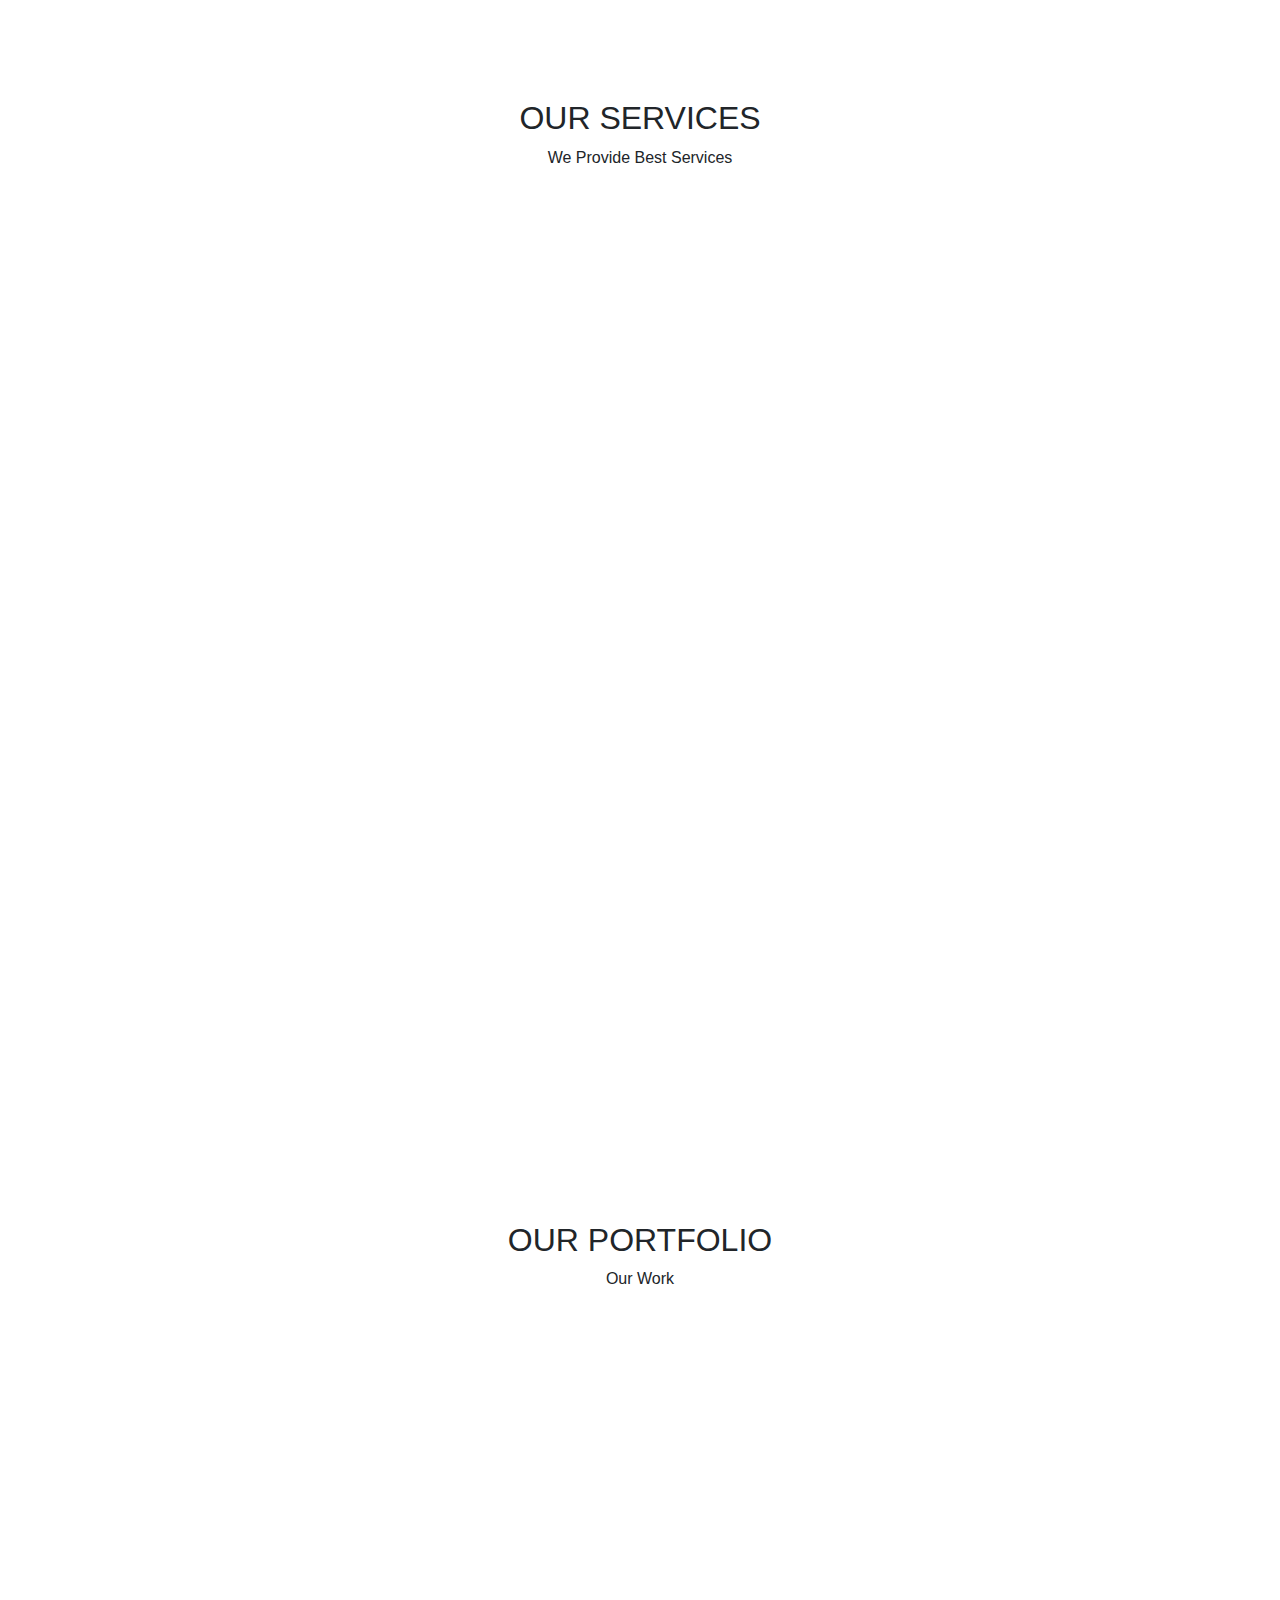
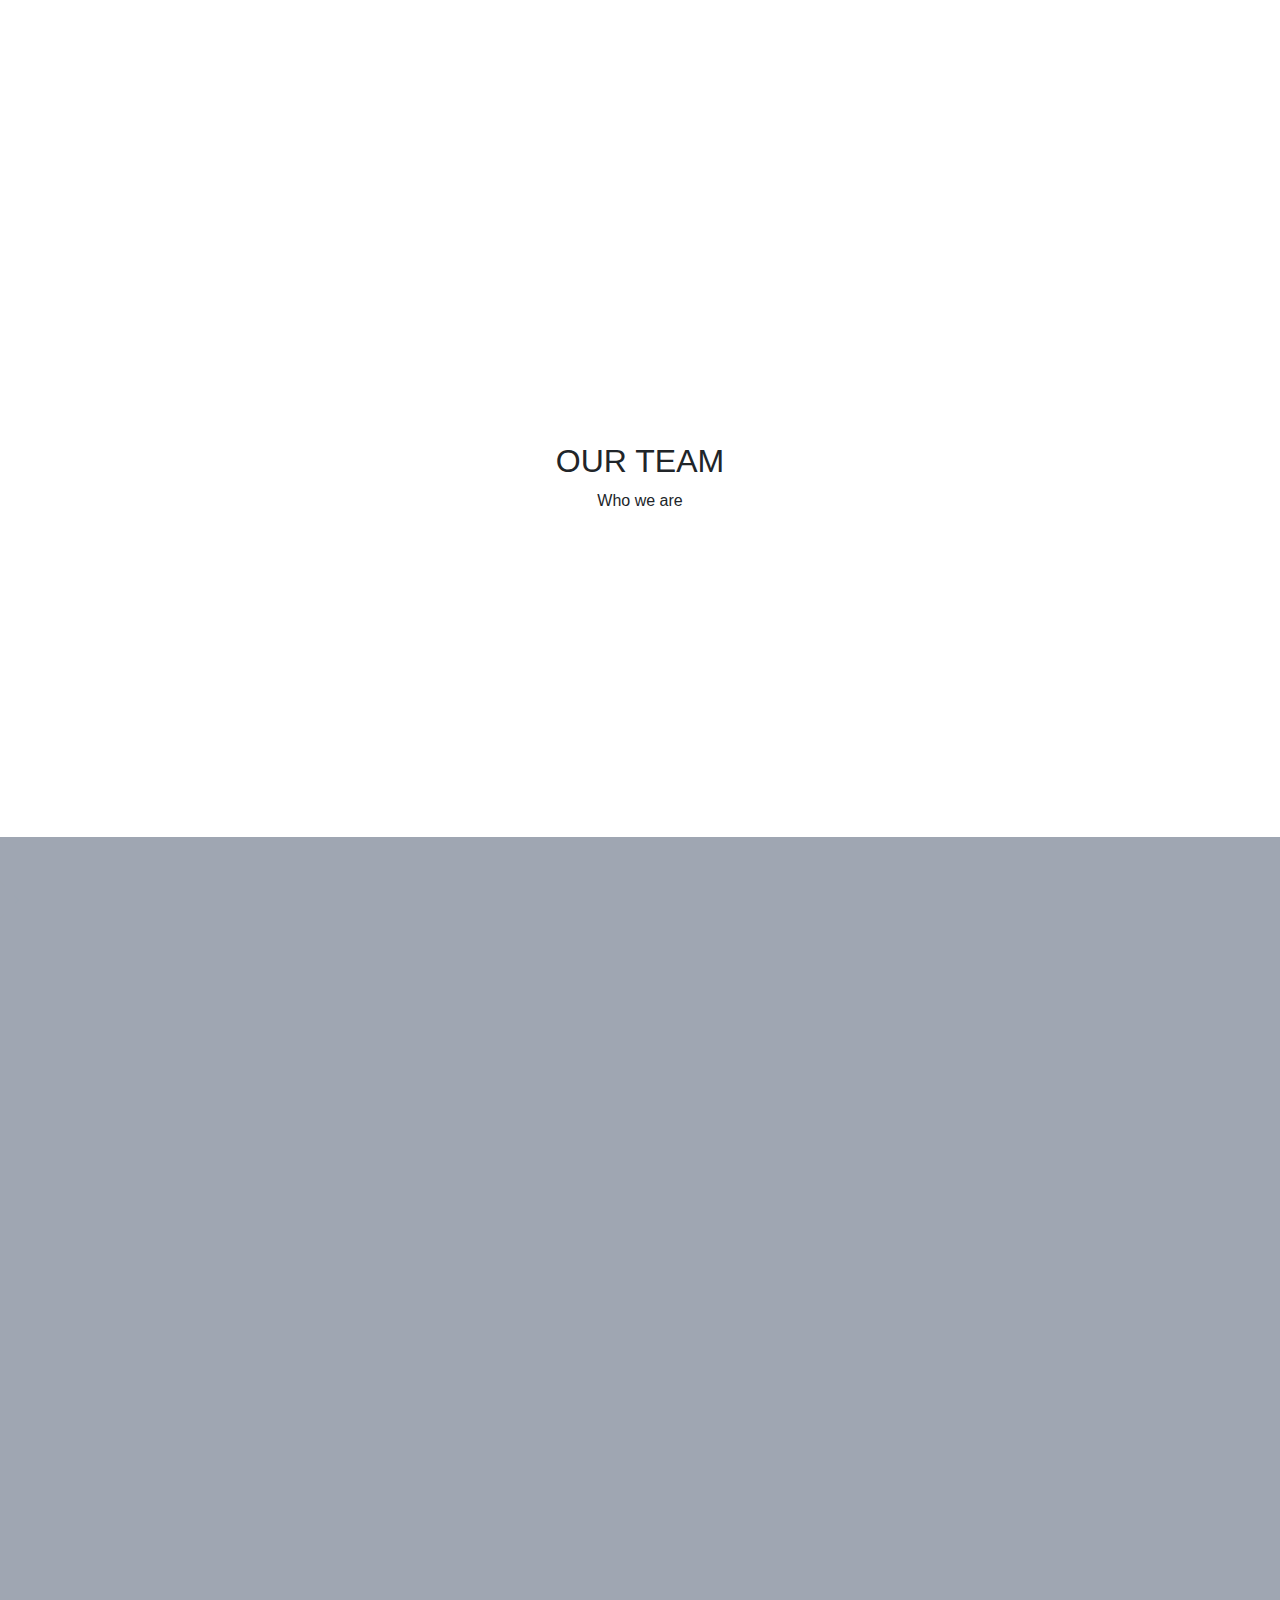
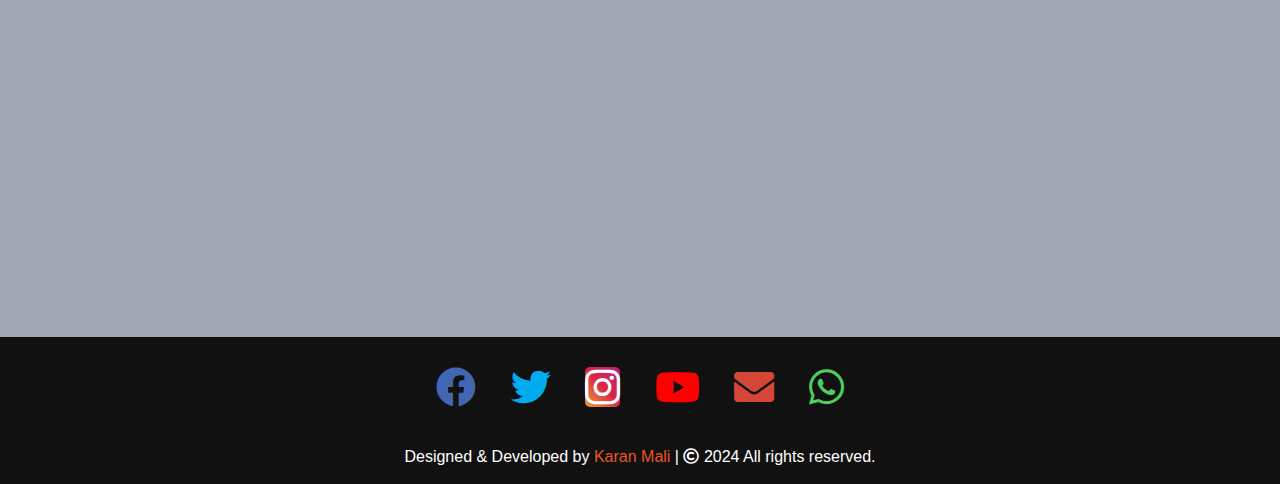
==== commit 00a94992: "Update index.html" ====
--- a/index.html
+++ b/index.html
@@ -74,11 +74,7 @@
                         <img src="img/jakob-owens-kbd1oAf-9Ms-unsplash.jpg" class="d-block w-100" alt="...">
                         <div class="carousel-caption">
                             <h5>Shoot With Shubzz</h5>
-                            <p>"Video is a powerful vehicle for capturing our experiences. It's an assault on the senses:
-                                image, movement, and sound conspire to deliver to the viewer a vivid essence of place and
-                                time. Where photography can literally offer only a snapshot of a single moment, video
-                                can build a montage of sights, points of view, and real-time action. At its best it immerses
-                                the audience, making them feel they're really there in the moment"</p>
+                            <p>"Transforming visions into cinematic experiences, one frame at a time, with expert videography."</p>
                             <p><a href="https://api.whatsapp.com/send?phone=917020880854"
                                     class="btn btn-secondary mt-3">Book Appointment</a></p>
                         </div>
@@ -101,17 +97,17 @@
                                     class="btn btn-secondary mt-3">Book Appointment</a></p>
                         </div>
                     </div>
-                </div>
-                <button class="carousel-control-prev" type="button" data-bs-target="#carouselExampleIndicators"
-                    data-bs-slide="prev">
-                    <span class="carousel-control-prev-icon" aria-hidden="true"></span>
-                    <span class="visually-hidden">Previous</span>
-                </button>
-                <button class="carousel-control-next" type="button" data-bs-target="#carouselExampleIndicators"
-                    data-bs-slide="next">
-                    <span class="carousel-control-next-icon" aria-hidden="true"></span>
-                    <span class="visually-hidden">Next</span>
-                </button>
+                    <button class="carousel-control-prev" type="button" data-bs-target="#carouselExampleIndicators"
+                        data-bs-slide="prev">
+                        <span class="carousel-control-prev-icon" aria-hidden="true"></span>
+                        <span class="visually-hidden">Previous</span>
+                    </button>
+                    <button class="carousel-control-next" type="button" data-bs-target="#carouselExampleIndicators"
+                        data-bs-slide="next">
+                        <span class="carousel-control-next-icon" aria-hidden="true"></span>
+                        <span class="visually-hidden">Next</span>
+                    </button>
+                </div>
             </div>
         </section>
         <!-- home section end -->
@@ -122,13 +118,13 @@
                 <div class="row">
                     <div class="col-md-12">
                         <div class="section-header text-center pb-5">
-                            <h2>About Me</h2>
-                            <p>VIDEOGRAPHER | CHOREOGRAPHER | EDITOR</p>
+                            <h2>ABOUT ME</h2>
+                            <p>Videographer | Choreographer | Editor</p>
                         </div>
                     </div>
                     <div class="col-lg-4 col-md-12 col-12">
                         <div class="about-img" data-aos="fade-up" data-aos-duration="3000">
-                            <img src="img/about1.jpg" alt="" class="img-fluid">
+                            <img src="img/shubham_about.CR3" alt="" class="img-fluid">
                         </div>
                     </div>
                     <div class="col-lg-8 col-md-12 col-12 ps-lg-5 mt-md-5">
@@ -156,8 +152,8 @@
                 <div class="row">
                     <div class="col-md-12">
                         <div class="section-header text-center pb-5">
-                            <h2>Our Services</h2>
-                            <p>We provide best services</p>
+                            <h2>OUR SERVICES</h2>
+                            <p>We Provide Best Services</p>
                         </div>
                     </div>
                 </div>
@@ -167,11 +163,10 @@
                             data-aos-duration="1000">
                             <div class="card-body">
                                 <div class="img-area mb-4">
-                                    <img src="Img/IMG_1779.JPG" class="img-fluid" alt="">
+                                    <img src="img/IMG_1779.JPG" class="img-fluid" alt="">
                                 </div>
                                 <h3 class="card-title">ALL TYPES OF SHOOT</h3>
-                                <p class="lead">Lorem ipsum dolor sit amet consectetur adipisicing elit. Adipisci eligendi
-                                    modi temporibus alias iste. Accusantium?</p>
+                                <p class="lead">"Capturing every moment, from portraits to landscapes, with precision and creativity."</p>
                                 <!-- <button class="btn bg-warning text-dark">Read More</button> -->
                             </div>
                         </div>
@@ -184,8 +179,7 @@
                                     <img src="img/IMG_1778.JPG" class="img-fluid" alt="" size="">
                                 </div>
                                 <h3 class="card-title">PHOTOGRAPHY</h3>
-                                <p class="lead">Lorem ipsum dolor sit amet consectetur adipisicing elit. Adipisci eligendi
-                                    modi temporibus alias iste. Accusantium?</p>
+                                <p class="lead">"Transforming moments into timeless memories through the art of photography."</p>
                                 <!-- <button class="btn bg-warning text-dark">Read More</button> -->
                             </div>
                         </div>
@@ -201,11 +195,10 @@
                                         Your browser does not support the video tag.
                                     </video> -->
     
-                                    <img src="Img/IMG_1775.JPG" class="img-fluid" alt="" size="">
+                                    <img src="img/IMG_1775.JPG" class="img-fluid" alt="" size="">
                                 </div>
                                 <h3 class="card-title">VIDEOGRAPHY</h3>
-                                <p class="lead">Lorem ipsum dolor sit amet consectetur adipisicing elit. Adipisci eligendi
-                                    modi temporibus alias iste. Accusantium?</p>
+                                <p class="lead">"Telling compelling stories through the power of videography, making each moment unforgettable."</p>
                                 <!-- <button class="btn bg-warning text-dark">Read More</button> -->
                             </div>
                         </div>
@@ -221,8 +214,8 @@
                 <div class="row">
                     <div class="col-md-12">
                         <div class="section-header text-center pb-5">
-                            <h2>Our Portfolio</h2>
-                            <p>Lorem ipsum dolor sit amet, consectetur <br>adipisicing elit. Non, quo.</p>
+                            <h2>OUR PORTFOLIO</h2>
+                            <p>Our Work</p>
                         </div>
                     </div>
                 </div>
@@ -245,7 +238,7 @@
                     </div>
                 </div>
             </div>
-            </div>
+            
         </section>
         <!-- portfolio ends -->
     
@@ -255,8 +248,8 @@
                 <div class="row">
                     <div class="col-md-12">
                         <div class="section-header text-center pb-5">
-                            <h2>Our Team</h2>
-                            <p>Lorem ipsum dolor sit amet, consectetur <br>adipisicing elit. Non, quo.</p>
+                            <h2>OUR TEAM</h2>
+                            <p>Who we are</p>
                         </div>
                     </div>
                 </div>
@@ -264,10 +257,9 @@
                     <div class="col-12 col-md-6 col-lg-3">
                         <div class="card text-center" div data-aos="fade-right" data-aos-duration="1000">
                             <div class="card-body">
-                                <img src="img/team-1.jpg" alt="" class="img-fluid rounded-circle">
+                                <img src="img/shubham.CR3" alt="" class="img-fluid rounded-circle border">
                                 <h3 class="card-title py-2">Shubham Dhuriya</h3>
-                                <p class="card-text">Lorem ipsum dolor sit amet, consectetur <br>adipisicing elit. Non, quo.
-                                </p>
+                                <p class="card-text">OWNER <BR></BR></p>
     
                                 <!-- <p class="socials">
                                     <i class="bi bi-twitter text-dark mx-1"></i>
@@ -281,10 +273,9 @@
                     <div class="col-12 col-md-6 col-lg-3">
                         <div class="card text-center" div data-aos="fade-right" data-aos-duration="1000">
                             <div class="card-body">
-                                <img src="img/team-2.jpg" alt="" class="img-fluid rounded-circle">
+                                <img src="img/sumairah.JPG" alt="" class="img-fluid rounded-circle">
                                 <h3 class="card-title py-2"> Sumitra</h3>
-                                <p class="card-text">Lorem ipsum dolor sit amet, consectetur <br>adipisicing elit. Non, quo.
-                                </p>
+                                <p class="card-text">MANAGEMENT <BR></BR></p>
                                 <!-- <p class="socials">
                                     <i class="bi bi-twitter text-dark mx-1"></i>
                                     <i class="bi bi-facebook text-dark mx-1"></i>
@@ -297,9 +288,9 @@
                     <div class="col-12 col-md-6 col-lg-3">
                         <div class="card text-center" div data-aos="fade-left" data-aos-duration="1000">
                             <div class="card-body">
-                                <img src="img/team-3.jpg" alt="" class="img-fluid rounded-circle">
+                                <img src="img/vivek_1.JPG" alt="" class="img-fluid rounded-circle">
                                 <h3 class="card-title py-2">Vivek Singh</h3>
-                                <p class="card-text">PHOTOGRAPHER VIDEOGRAPHER REELOGRAPHER</p>
+                                <p class="card-text">VIDEOGRAPHER </BR> EDITOR</p>
                                 <!-- <p class="socials">
                                     <i class="bi bi-twitter text-dark mx-1"></i>
                                     <i class="bi bi-facebook text-dark mx-1"></i>
@@ -312,9 +303,9 @@
                     <div class="col-12 col-md-6 col-lg-3">
                         <div class="card text-center" div data-aos="fade-left" data-aos-duration="1000">
                             <div class="card-body">
-                                <img src="img/team-4.jpg" alt="" class="img-fluid rounded-circle">
+                                <img src="img/sunil.JPG" alt="" class="img-fluid rounded-circle">
                                 <h3 class="card-title py-2">Sunil Vishwakarma</h3>
-                                <p class="card-text">PHOTOGRAPHER VIDEOGRAPHER REELOGRAPHER</p>
+                                <p class="card-text">PHOTOGRAPHER </BR> VIDEOGRAPHER</p>
                                 <!-- <p class="socials">
                                     <i class="bi bi-twitter text-dark mx-1"></i>
                                     <i class="bi bi-facebook text-dark mx-1"></i>
@@ -449,7 +440,7 @@
                         <form action="https://api.web3forms.com/submit" method="POST" autocomplete="off">
     
                             <h3 class="title">Contact us</h3>
-                            <input type="hidden" name="access_key" value="cea9e17a-37e0-4d76-bab3-bfa9882358f7">
+                            <input type="hidden" name="access_key" value="4639535c-95c8-4637-b2f1-490b4ccd691c">
                             <input type="hidden" name="subject"
                                 value="New Form Submission from Your Website Shoot With Shubzz">
                             <input type="hidden" name="from_name" value="Shoot With Shubzz">
@@ -489,22 +480,22 @@
         <section class="footer" id="footer">
             <footer>
                 <div class="social-content">
-                    <a href="https://www.facebook.com/shubham.dhuriya.10" title="Follow me on Facebook">
+                    <a target="_blank" href="https://www.facebook.com/shubham.dhuriya.10" title="Follow me on Facebook">
                         <span><i class="fab fa-facebook fa-2x"></i></span>
                     </a>
-                    <a href="$" title="Follow me on Twitter">
+                    <a target="_blank" href="$" title="Follow me on Twitter">
                         <span><i class="fab fa-twitter fa-2x"></i></span>
                     </a>
-                    <a href="https://www.instagram.com/dance_with_shubzz" title="Follow me on Instagram">
+                    <a target="_blank" href="https://www.instagram.com/Shoot_with_shubzz" title="Follow me on Instagram">
                         <span><i class="fab fa-instagram fa-2x"></i></span>
                     </a>
-                    <a href="https://www.youtube.com/@DANCEWITHSHUBZZ" title="Subscribe me on Youtube">
+                    <a target="_blank" href="https://www.youtube.com/@SHOOTWITHSHUBZZ" title="Subscribe me on Youtube">
                         <span><i class='fab fa-youtube fa-2x' style='color:#FF0000'></i></span>
                     </a>
-                    <a href="bboyshubzz@gmail.com" title="Write us on Gmail">
+                    <a target="_blank" href="bboyshubzz@gmail.com" title="Write us on Gmail">
                         <span><i class="fas fa-envelope fa-2x"></i></span>
                     </a>
-                    <a href="https://api.whatsapp.com/send?phone=917020880854" title="Text me on Whatsapp">
+                    <a target="_blank" href="https://api.whatsapp.com/send?phone=917020880854" title="Text me on Whatsapp">
                         <span><i class="fab fa-whatsapp fa-2x"></i></span>
                     </a>
                 </div>
--- a/css/style.css
+++ b/css/style.css
@@ -678,7 +678,7 @@
     .social-icons a {
       width: 30px;
       height: 30px;
-      line-height: 30px;
+      line-height: 32px;
     }
   
     .icon {
@@ -822,6 +822,9 @@
   footer .social-content a{font-size: 15px; padding: 8px;}
   iframe{width: 100%;}
   .card-body + .card-body{margin-top: 12px;}
+  .card.text-center.aos-init.aos-animate{margin-top: 10px;}
+  .section-header.text-center.pb-5{padding-bottom: 10px !important;}
+  .services.section-padding, .team.section-padding{padding: 0 0 40px;}
   
 }
 
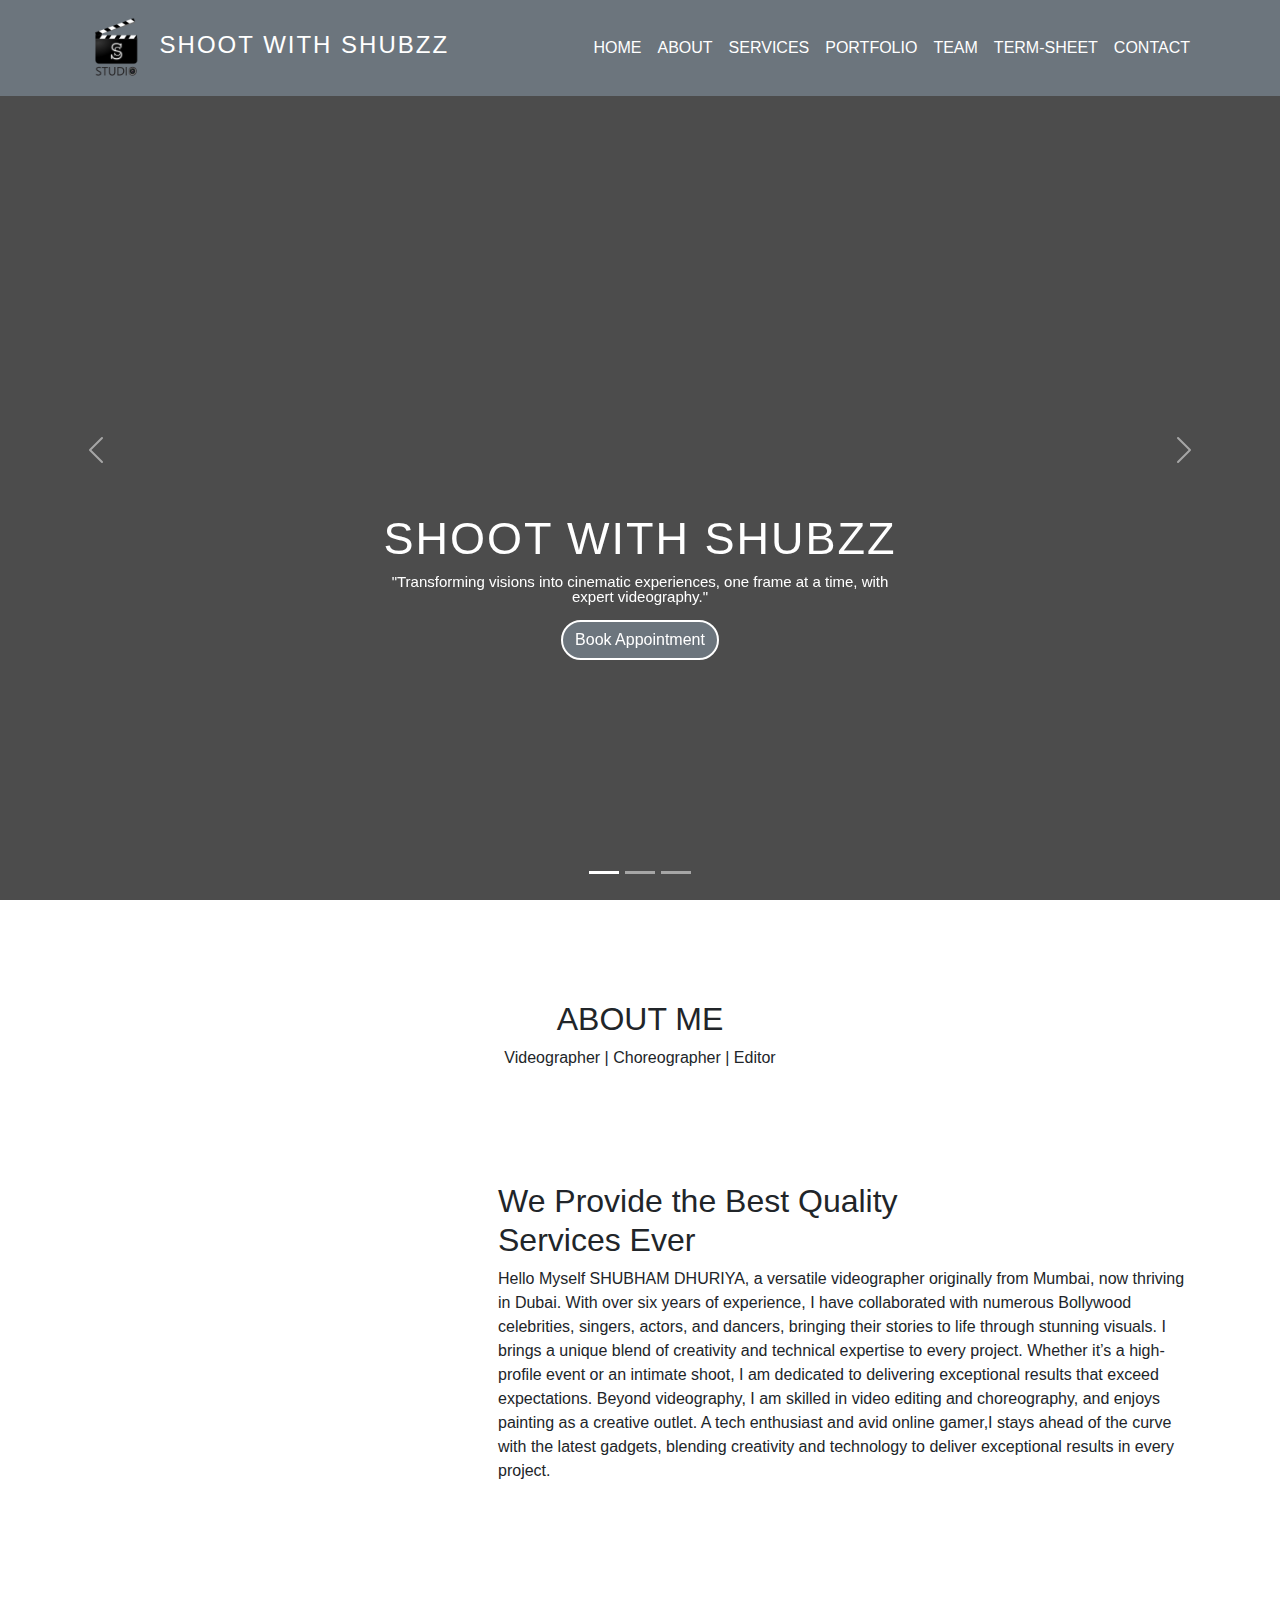
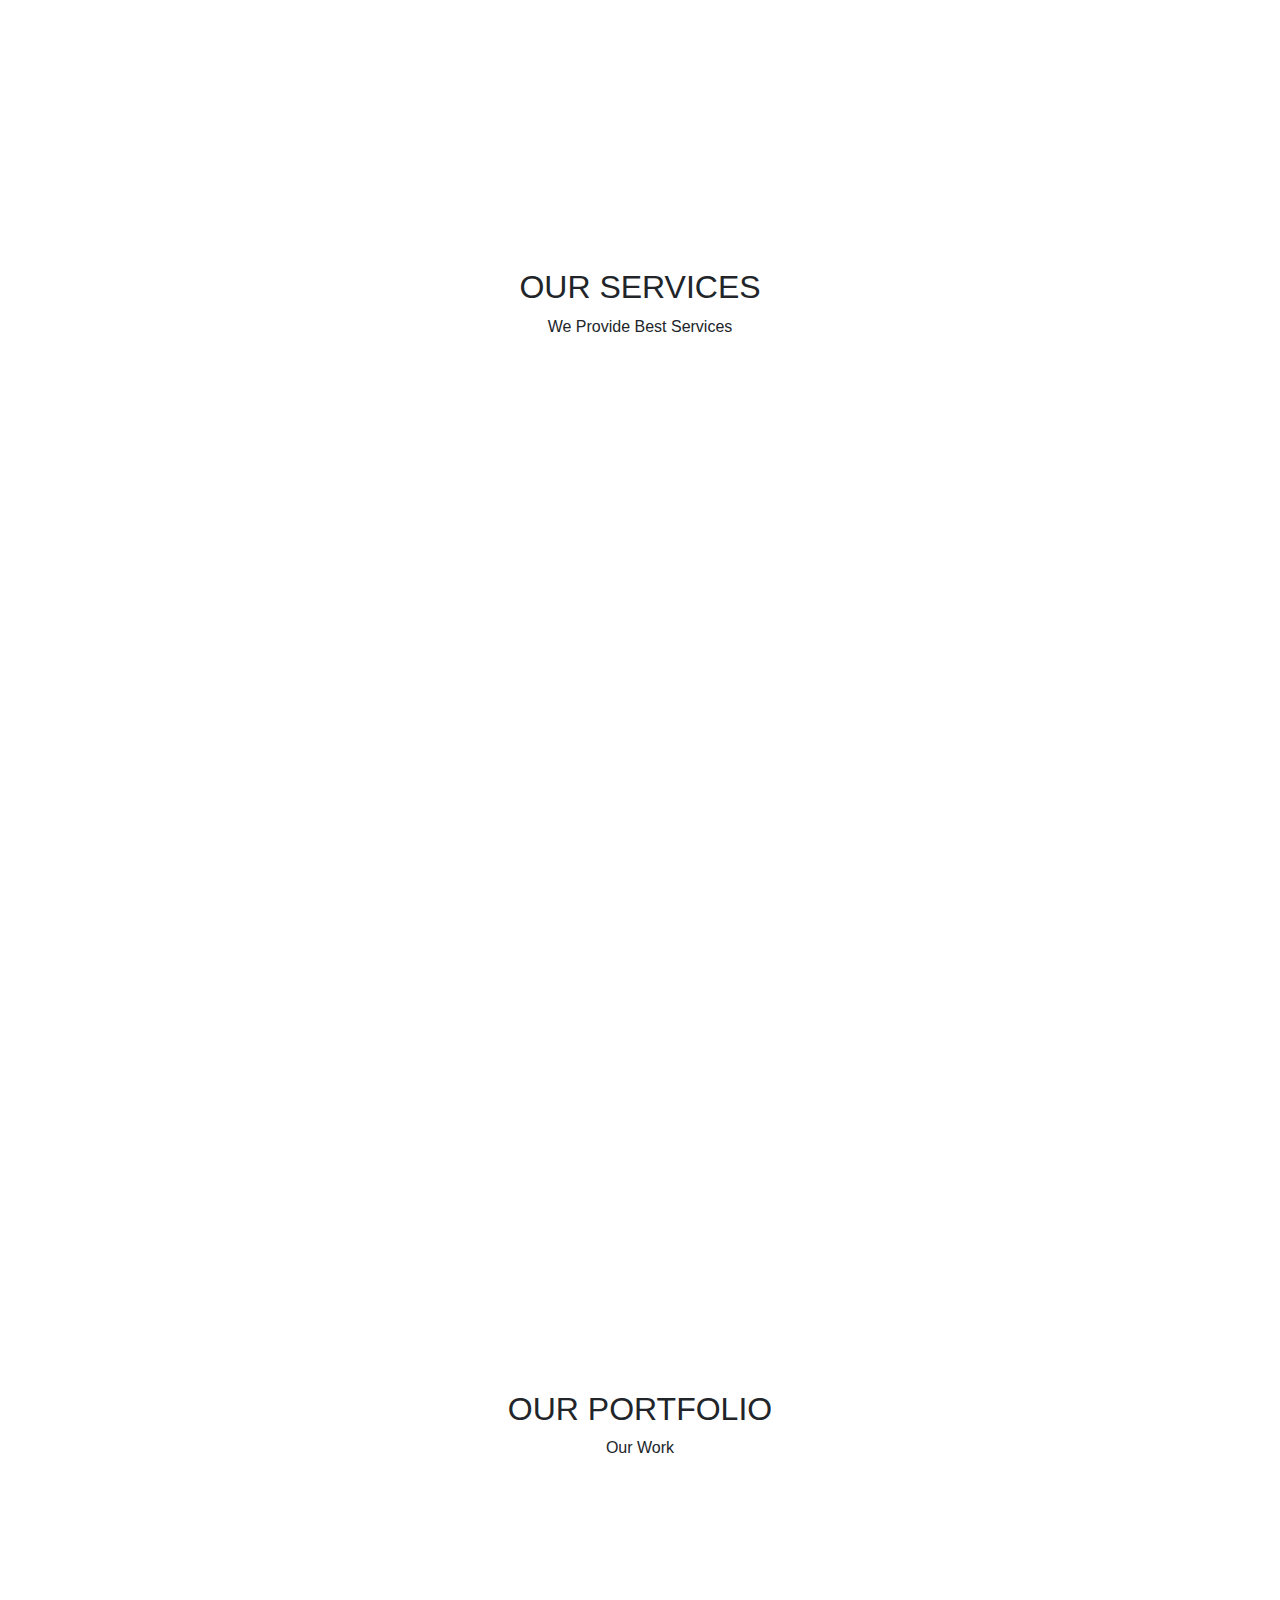
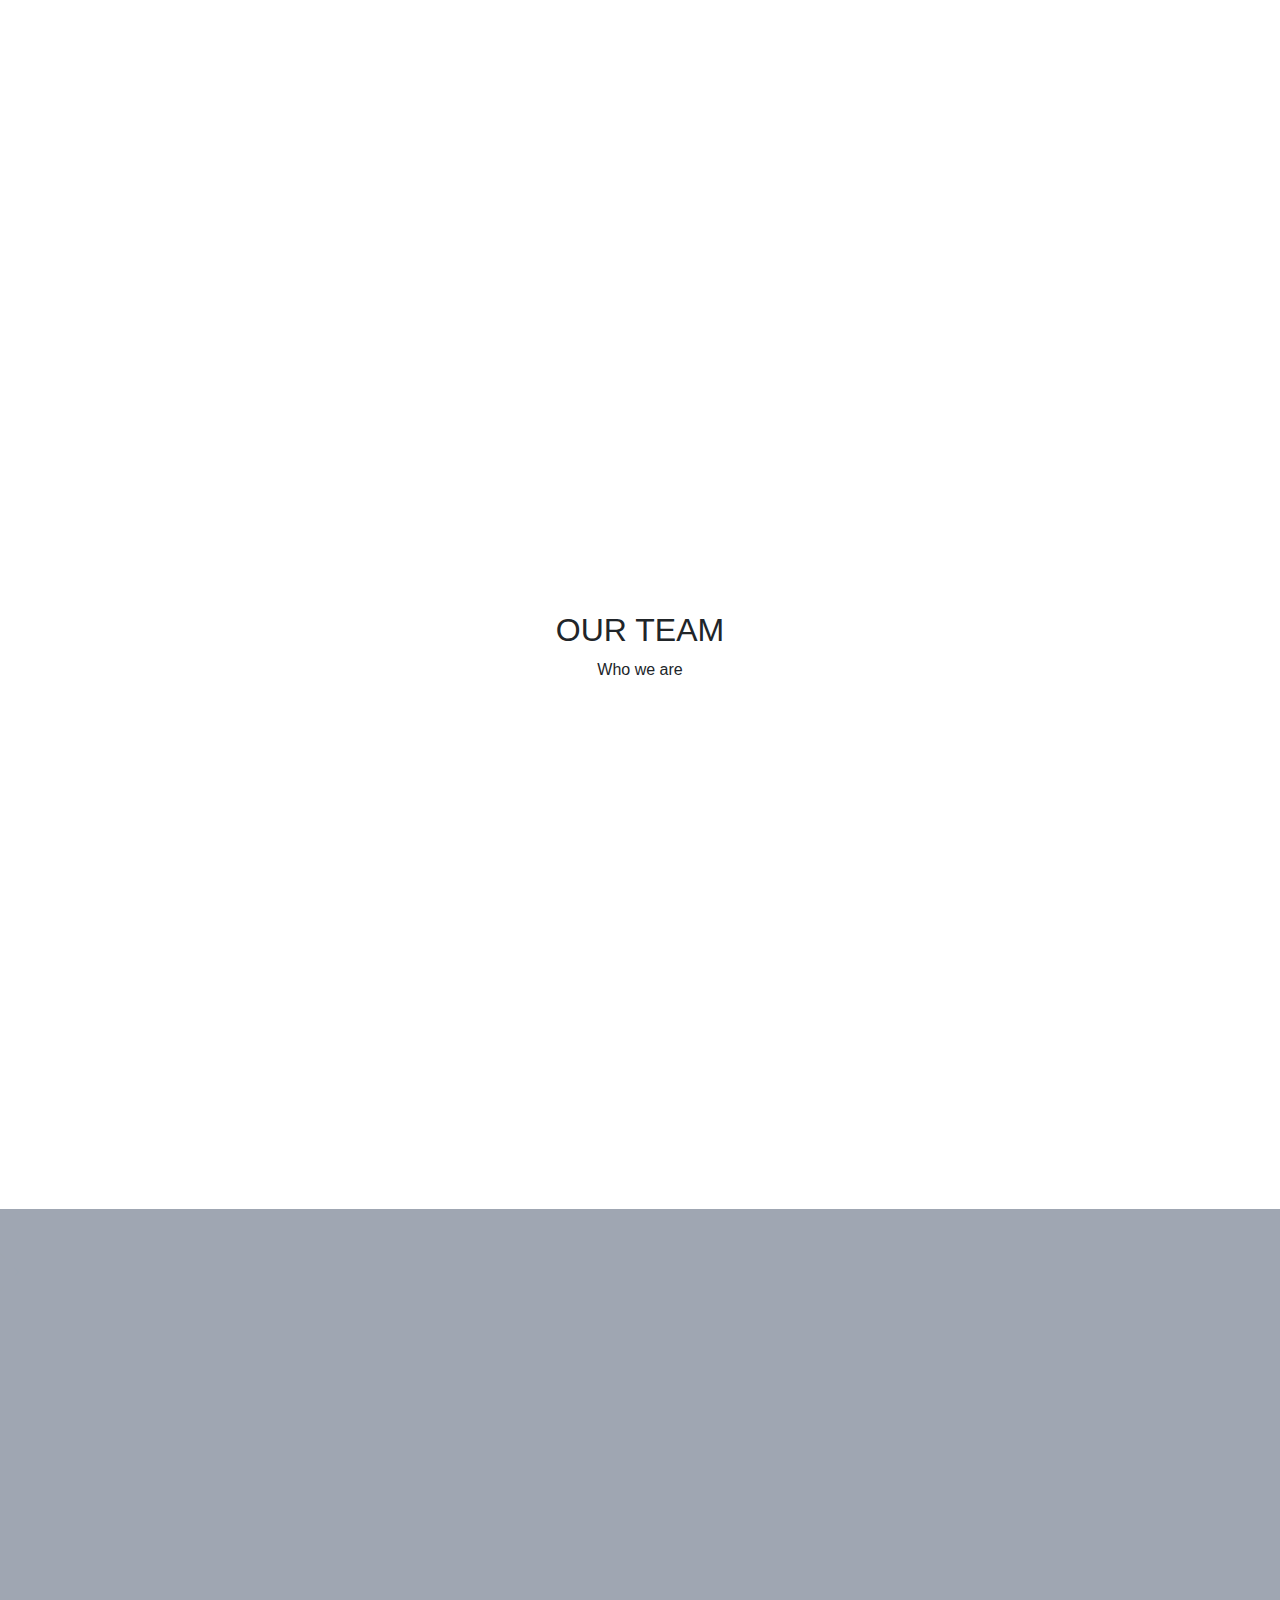
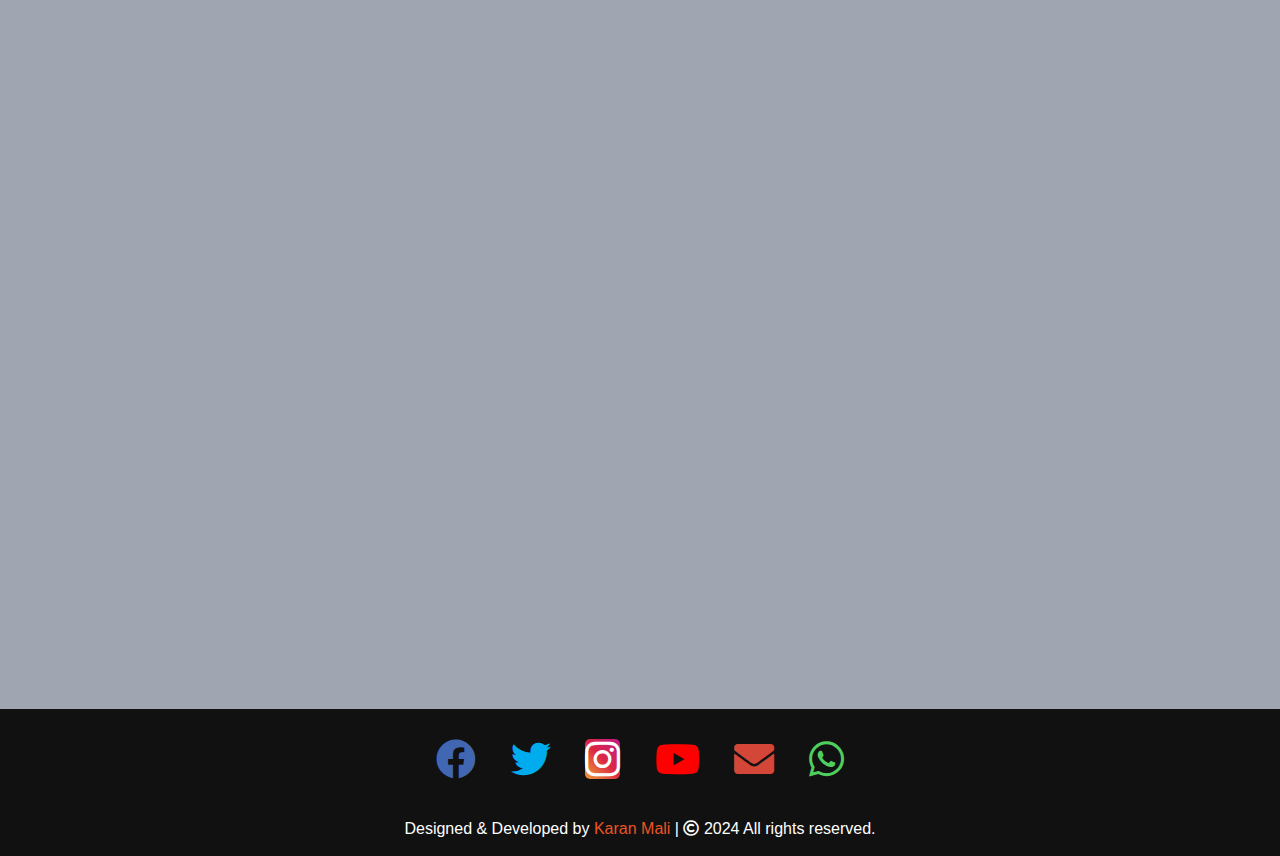
==== commit 61b7cd99: "Update index.html" ====
--- a/index.html
+++ b/index.html
@@ -226,10 +226,7 @@
                     </div>
                     <div class="col-12 col-md-12 col-lg-4" data-aos="fade-zoom-in" data-aos-easing="ease-in-back"
                         data-aos-delay="300" data-aos-offset="0">
-                        <iframe width="400" height="480" src="https://www.youtube.com/embed/058XP8drk1M"
-                            title="Dilbaro - Full Video | Raazi l Dance and story by Shubham Dhuriya" frameborder="0"
-                            allow="accelerometer; autoplay; clipboard-write; encrypted-media; gyroscope; picture-in-picture; web-share"
-                            referrerpolicy="strict-origin-when-cross-origin" allowfullscreen></iframe>
+                        <iframe width="681" height="383" src="https://www.youtube.com/embed/bg9YEmwfEm0" title="HINDUSTANI BHAU VIDEOGRAPHY IN DUBAU BY SHUBZZ" frameborder="0" allow="accelerometer; autoplay; clipboard-write; encrypted-media; gyroscope; picture-in-picture; web-share" referrerpolicy="strict-origin-when-cross-origin" allowfullscreen></iframe>
                     </div>
                     <div class="col-12 col-md-12 col-lg-4" data-aos="fade-left" data-aos-anchor="#example-anchor"
                         data-aos-offset="500" data-aos-duration="500">
--- a/css/style.css
+++ b/css/style.css
@@ -1,7 +1,7 @@
-/* @import url('https://fonts.googleapis.com/css2?family=Montserrat:wght@400;500;700&display=swap'); */
-/* * {
-	font-family: 'poppins', sans-serif;
-} */
+@import url('https://fonts.googleapis.com/css2?family=Montserrat:wght@400;500;700&display=swap');
+* {
+	font-family: 'Segoe UI','poppins', sans-serif;
+}
 
 html{
 scroll-behavior: smooth;
